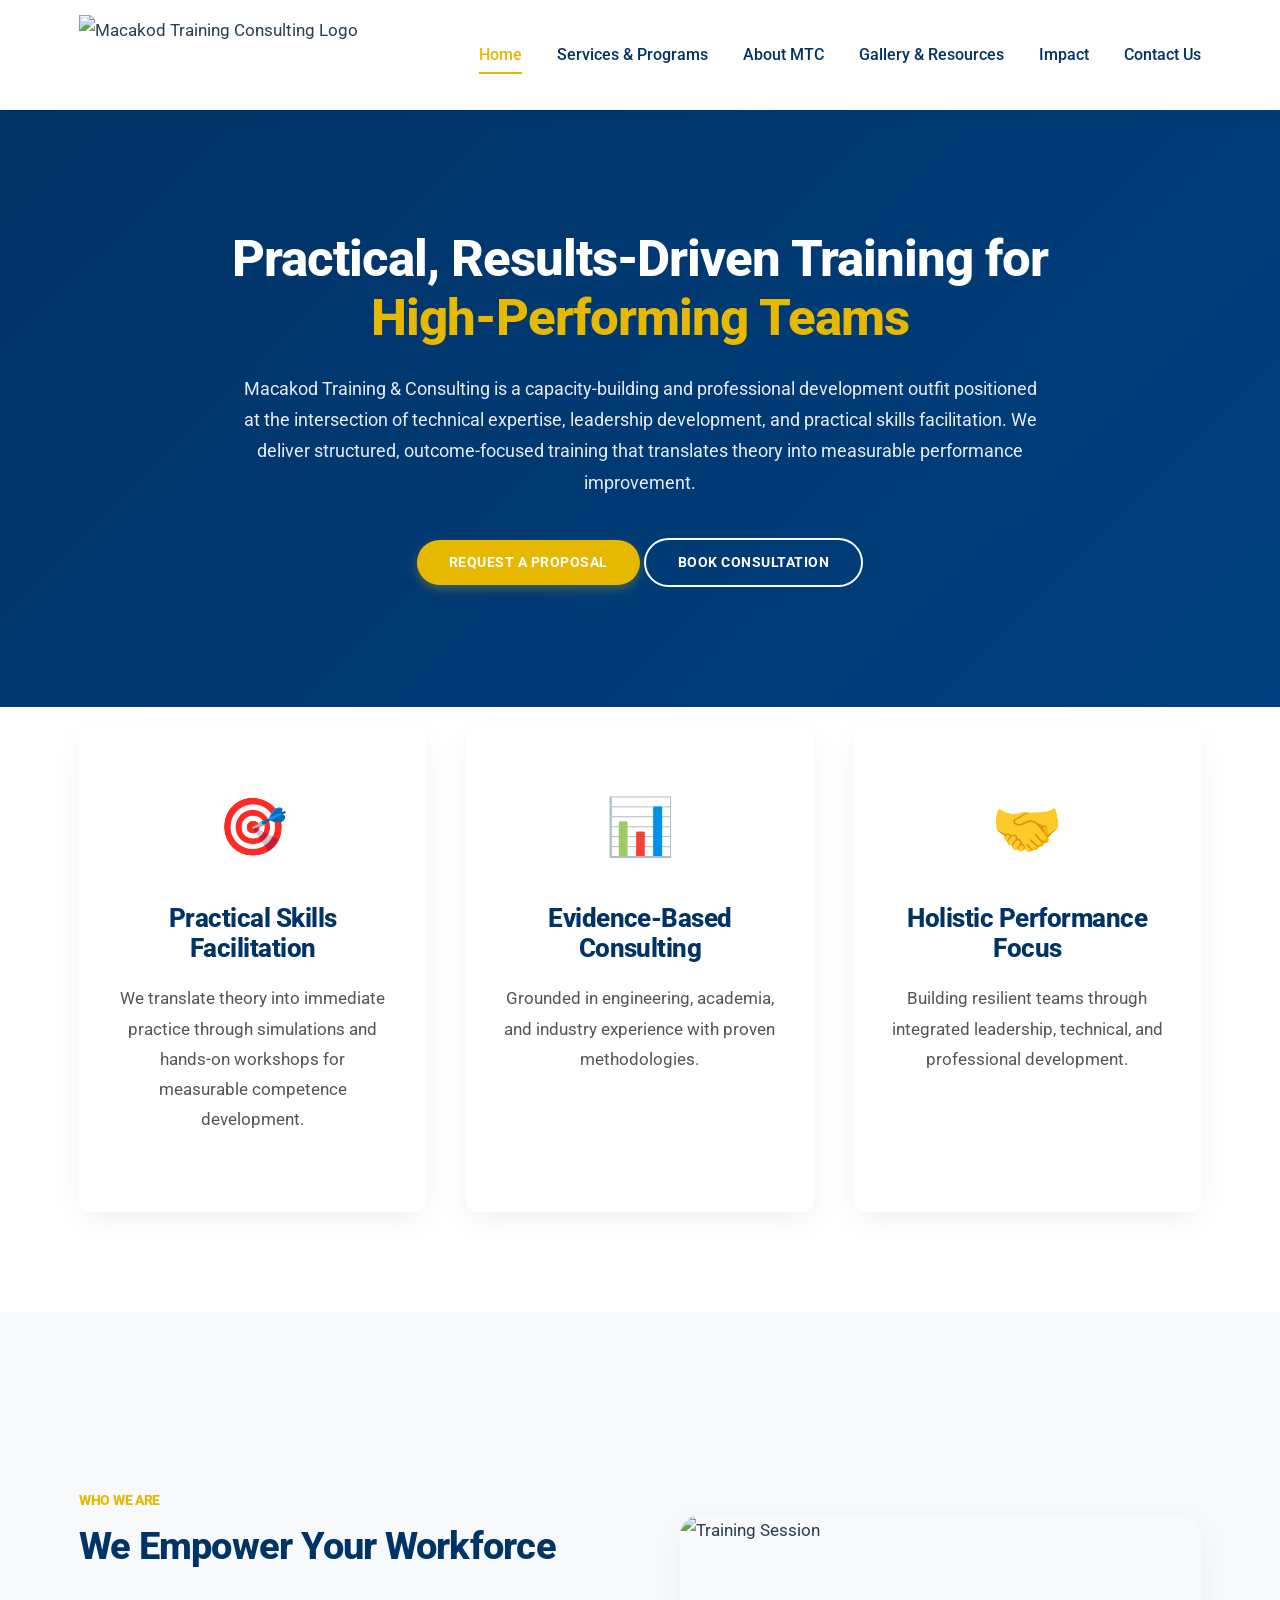
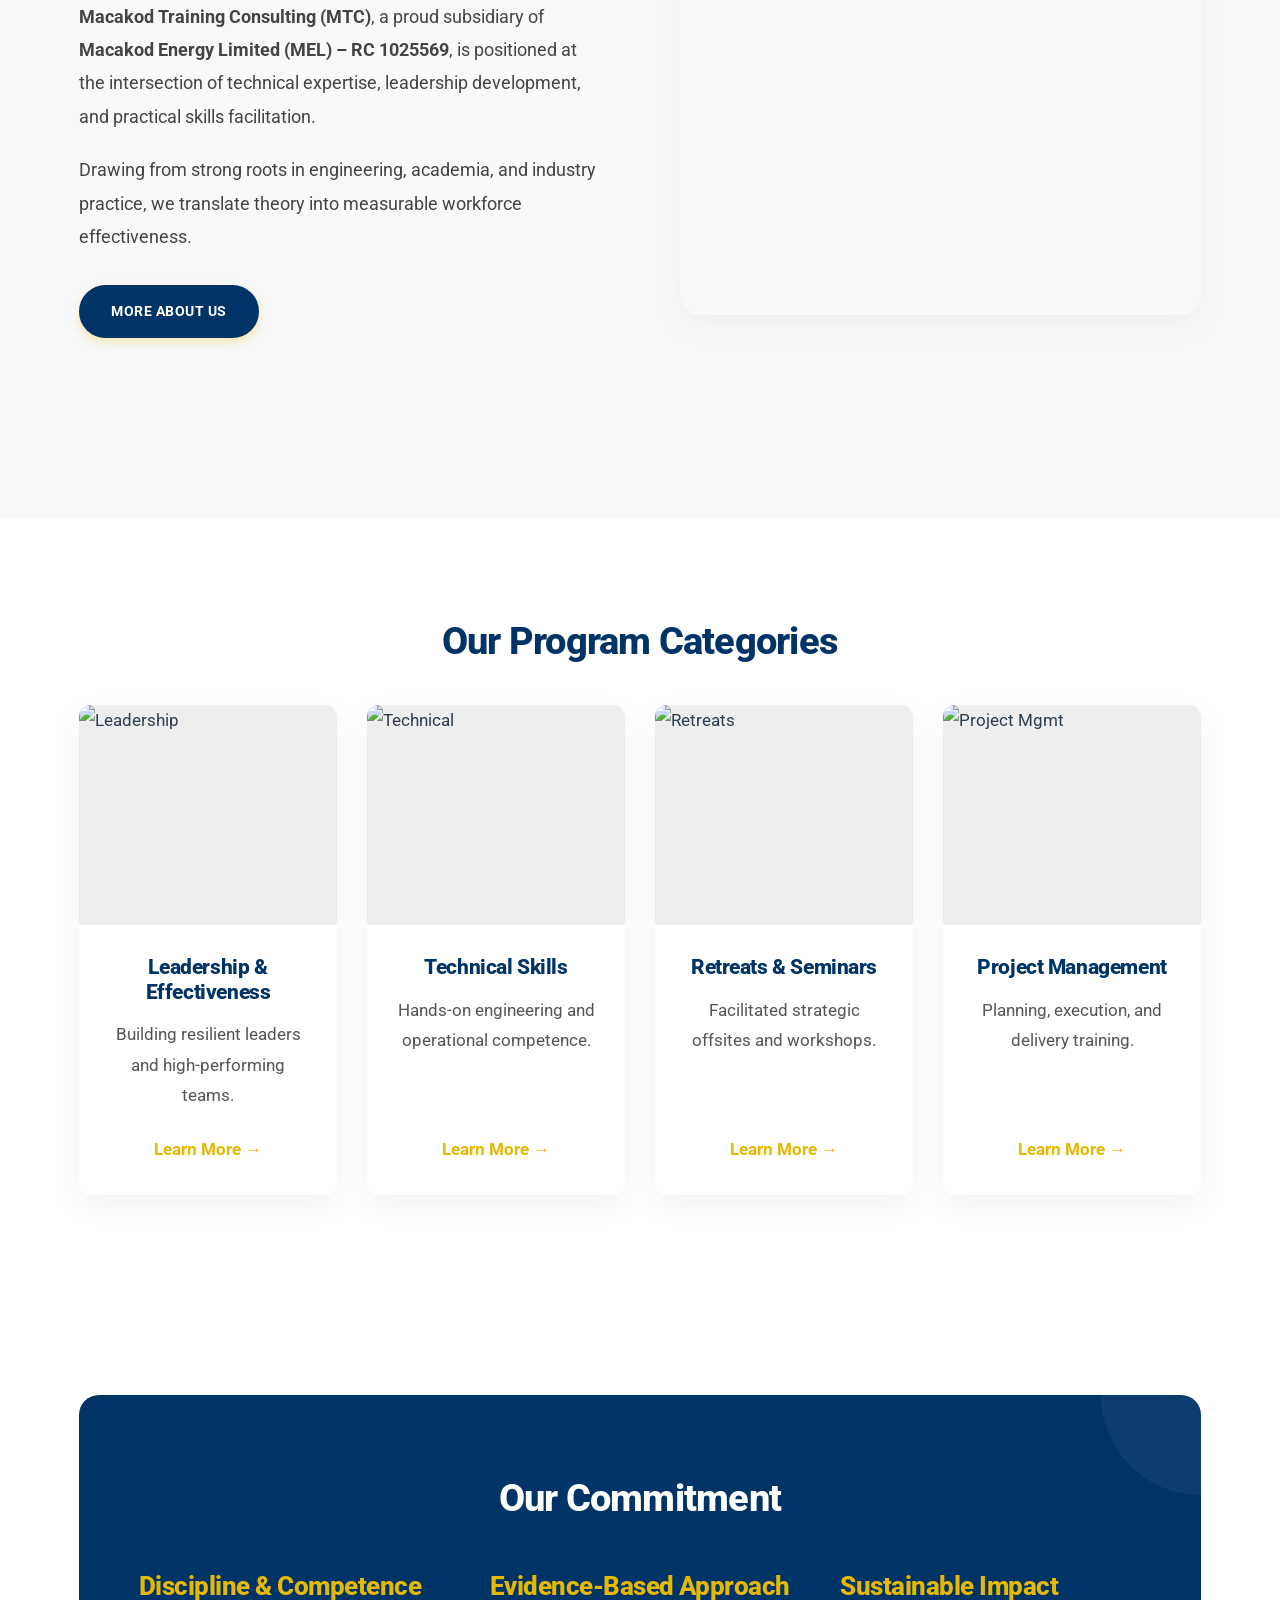
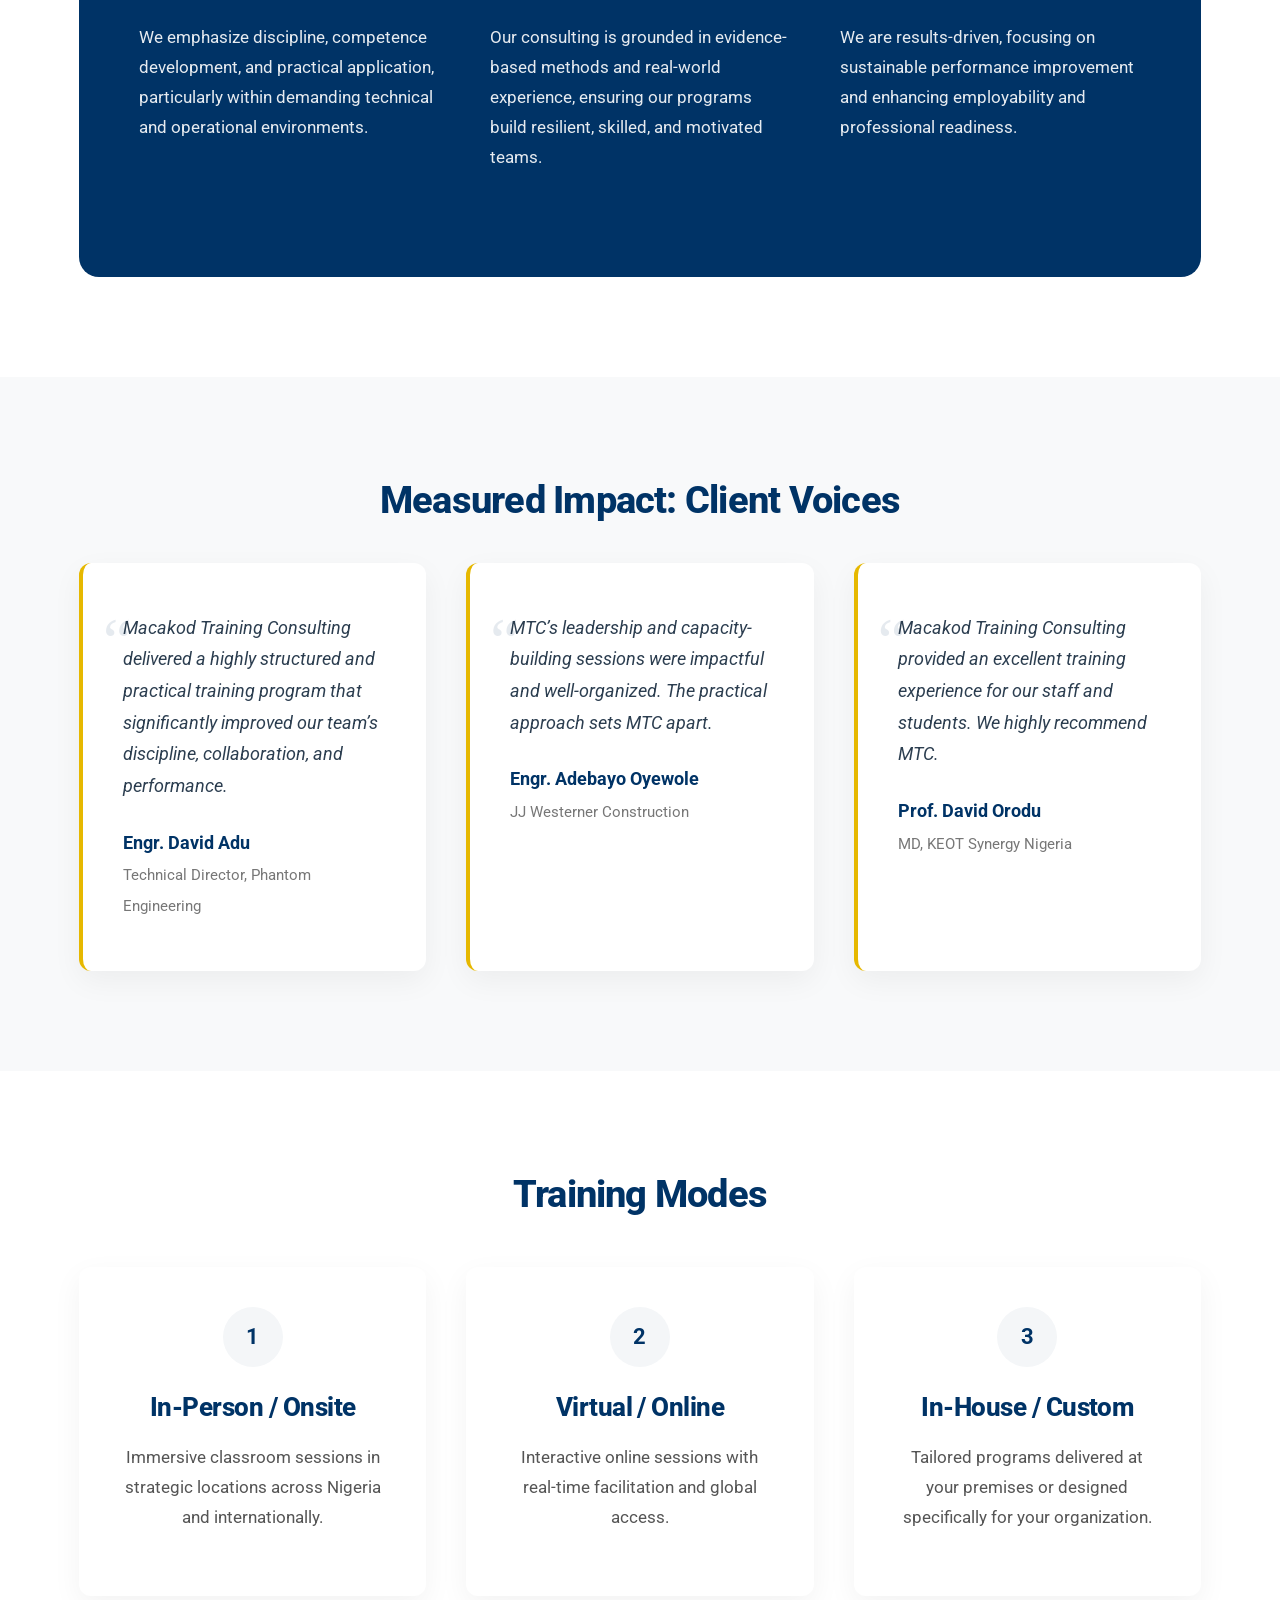
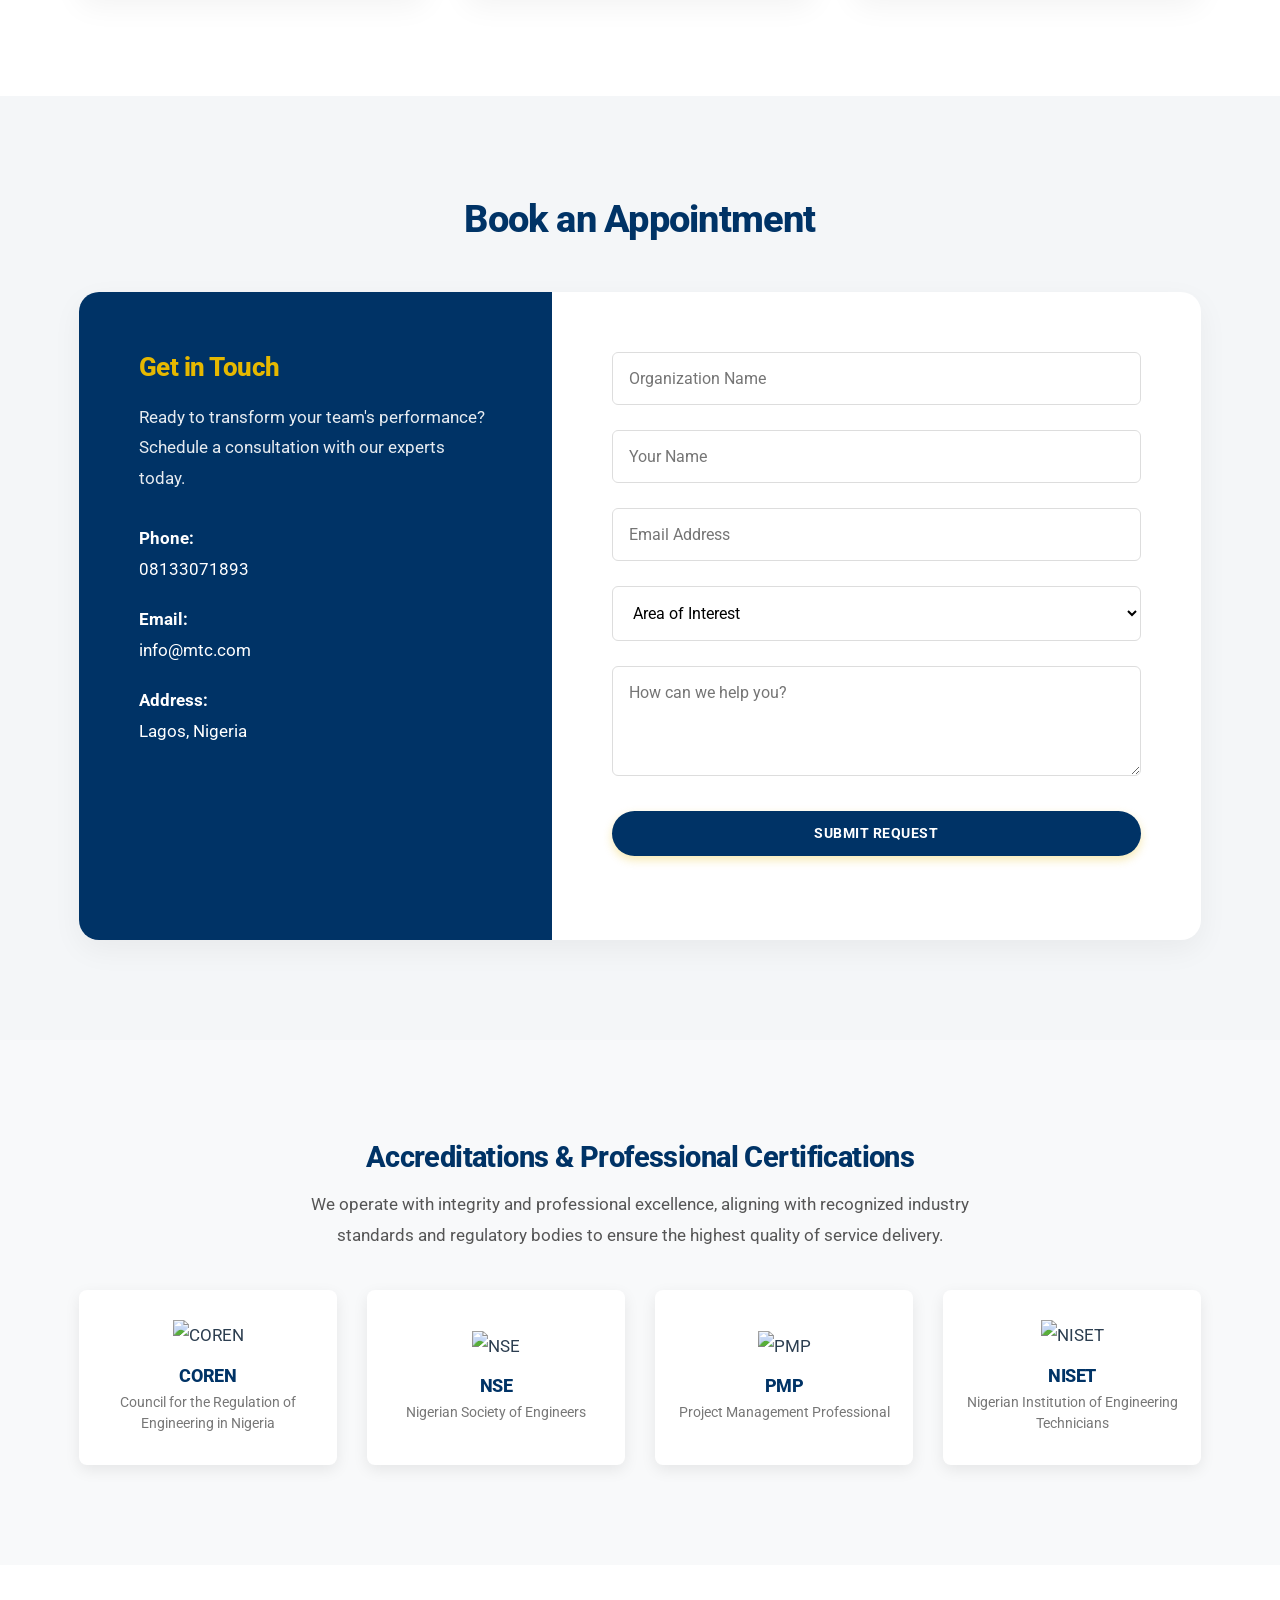
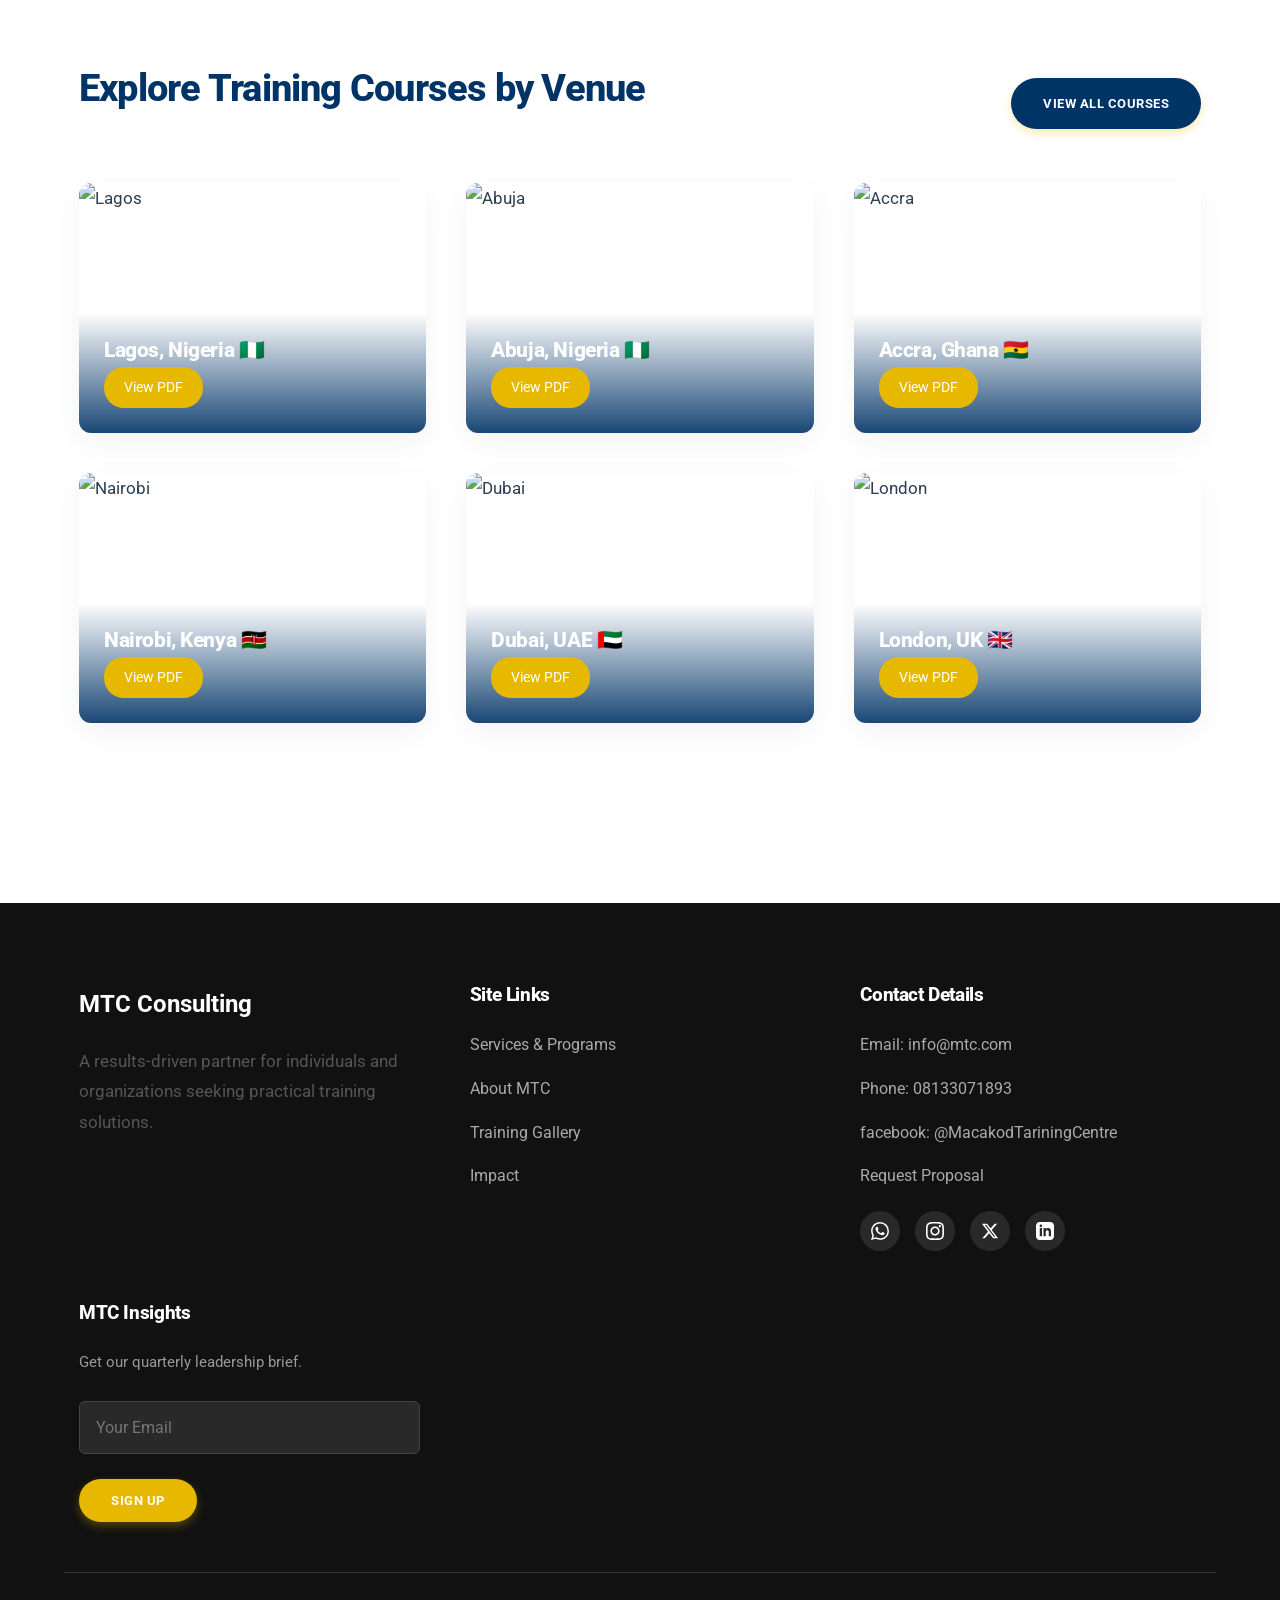
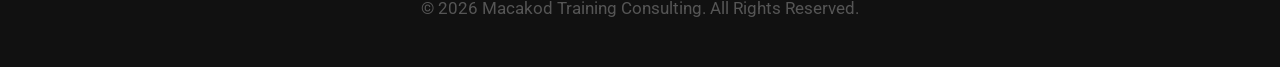
==== index.html @ 132b5bd8 "Update print statement from 'Hello' to 'Goodbye'" ====
<!doctype html>
<html lang="en">
  <head>
    <meta charset="UTF-8" />
    <title>
      MTC | Macakod Training Consulting - World-Class Capacity Building
    </title>
    <meta name="viewport" content="width=device-width, initial-scale=1.0" />
    <link
      href="https://fonts.googleapis.com/css2?family=Roboto:wght@300;400;500;700;900&display=swap"
      rel="stylesheet"
    />
    <meta
      name="description"
      content="Macakod Training Consulting delivers practical, evidence-based training and consulting in leadership, technical skills, project management, and retreats for energy and corporate professionals."
    />
    <style>
      /* --- CSS VARIABLES & RESET --- */
      :root {
        /* MTC Corporate Colors */
        --color-primary: #003366; /* Deep Corporate Blue */
        --color-secondary: #e6b800; /* Gold/Accent */
        --color-text: #2c3e50;
        --color-light: #f8f9fa;
        --color-gray-bg: #f4f6f8;
        --color-white: #ffffff;
        --font-main: "Roboto", sans-serif;
        --transition-speed: 0.3s;
        /* Shadows and Radius */
        --shadow-soft: 0 10px 30px rgba(0, 0, 0, 0.05);
        --shadow-card: 0 5px 15px rgba(0, 0, 0, 0.08);
        --shadow-hover: 0 15px 35px rgba(0, 0, 0, 0.1);
        --radius-std: 12px;
        --radius-lg: 20px;
      }
      * {
        box-sizing: border-box;
        margin: 0;
        padding: 0;
      }
      body {
        font-family: var(--font-main);
        color: var(--color-text);
        background-color: var(--color-white);
        /* IMPROVED: Increased line-height for better readability */
        line-height: 1.8; 
        overflow-x: hidden;
        font-weight: 400;
        /* IMPROVED: Slightly larger base font for desktop */
        font-size: 17px; 
      }
      a {
        text-decoration: none;
        color: inherit;
        transition: var(--transition-speed);
      }
      ul {
        list-style: none;
      }
      img {
        max-width: 100%;
        display: block;
        object-fit: cover;
      }
      button {
        cursor: pointer;
        border: none;
        font-family: inherit;
        transition: var(--transition-speed);
      }

      /* --- UTILITIES --- */
      .container {
        width: 90%;
        max-width: 1200px;
        margin: 0 auto;
        padding: 0 15px;
      }
      .text-center {
        text-align: center;
      }
      .text-accent {
        color: var(--color-secondary);
      }
      /* IMPROVED: Increased vertical padding */
      .section-padding {
        padding: 100px 0;
      }
      .bg-light {
        background-color: var(--color-light);
      }
      .bg-gray {
        background-color: var(--color-gray-bg);
      }

      /* --- TYPOGRAPHY (IMPROVED) --- */
      h1,
      h2,
      h3,
      h4 {
        color: var(--color-primary);
        font-weight: 800; /* Bolder for better hierarchy */
        margin-bottom: 1.2rem;
        line-height: 1.2;
        letter-spacing: -0.02em; /* Tighter tracking for headlines */
      }
      h1 {
        font-size: 3rem; /* Larger H1 */
      }
      h2 {
        font-size: 2.4rem; /* Larger H2 */
        margin-bottom: 2rem;
        text-align: center;
      }
      h3 {
        font-size: 1.6rem;
      }
      h4 {
        font-size: 1.25rem;
        margin-bottom: 0.8rem;
      }
      p {
        margin-bottom: 1.5rem; /* Increased spacing between paragraphs */
        font-size: 1.05rem;
        color: #555;
      }
      /* Limit text width for readability */
      .readable-text {
        max-width: 800px;
        margin-left: auto;
        margin-right: auto;
      }

      /* --- BUTTONS --- */
      .cta-button {
        display: inline-block;
        background: var(--color-secondary);
        color: white;
        padding: 14px 32px;
        border-radius: 50px;
        font-weight: 700;
        text-transform: uppercase;
        font-size: 0.9rem; /* Slightly larger */
        letter-spacing: 0.5px;
        box-shadow: 0 4px 10px rgba(230, 184, 0, 0.3);
      }
      .cta-button:hover {
        background: #d4a800;
        transform: translateY(-2px);
      }
      .cta-button.outline {
        background: transparent;
        border: 2px solid white;
        color: white;
        box-shadow: none;
      }
      .cta-button.outline:hover {
        background: white;
        color: var(--color-primary);
      }
      .cta-button.dark {
        background: var(--color-primary);
      }
      .cta-button.dark:hover {
        background: #002244;
      }

      /* --- HEADER & NAV --- */
      header {
        background: white;
        box-shadow: 0 2px 15px rgba(0, 0, 0, 0.05);
        position: sticky;
        top: 0;
        z-index: 1000;
        padding: 15px 0;
      }
      .nav-content {
        display: flex;
        justify-content: space-between;
        align-items: center;
      }
      header .logo img {
        height: 80px;
        width: auto;
      }
      nav {
        display: flex;
        gap: 35px;
        align-items: center;
      }
      nav a {
        font-weight: 500;
        font-size: 1rem;
        color: var(--color-primary);
        position: relative;
      }
      nav a:hover,
      nav a.active {
        color: var(--color-secondary);
      }
      nav a.active::after {
        content: "";
        position: absolute;
        bottom: -5px;
        left: 0;
        width: 100%;
        height: 2px;
        background: var(--color-secondary);
      }
      .menu-toggle {
        display: none;
        font-size: 1.5rem;
        background: none;
        color: var(--color-primary);
      }

      /* --- SPA LOGIC --- */
      .page-section {
        display: none;
        animation: fadeIn 0.5s ease-in-out;
        min-height: 70vh;
      }
      .page-section.active-section {
        display: block;
      }
      @keyframes fadeIn {
        from {
          opacity: 0;
          transform: translateY(15px);
        }
        to {
          opacity: 1;
          transform: translateY(0);
        }
      }

      /* --- GRIDS --- */
      .grid-2 {
        display: grid;
        gap: 40px; /* Increased gap */
        grid-template-columns: repeat(auto-fit, minmax(300px, 1fr));
      }
      .grid-3 {
        display: grid;
        gap: 40px; /* Increased gap */
        grid-template-columns: repeat(auto-fit, minmax(300px, 1fr));
      }
      .grid-4 {
        display: grid;
        gap: 30px;
        grid-template-columns: repeat(auto-fit, minmax(250px, 1fr));
      }

      /* --- HTML1 HOME COMPONENTS --- */
      /* Hero Section */
      .hero-section {
        background: linear-gradient(135deg, #003366 0%, #004080 100%);
        color: white;
        padding: 120px 0; /* Increased padding */
        text-align: center;
        position: relative;
        overflow: hidden;
      }
      .hero-content {
        position: relative;
        z-index: 2;
        max-width: 850px;
        margin: 0 auto;
      }
      .hero-section h1 {
        color: white;
        font-size: 3.2rem; /* Larger Hero text */
        margin-bottom: 25px;
        line-height: 1.15;
      }
      .hero-section p {
        color: rgba(255, 255, 255, 0.95);
        font-size: 1.25rem; /* Larger subtext */
        margin-bottom: 40px;
        line-height: 1.7;
      }

      /* Feature Cards */
      .features-grid {
        display: grid;
        grid-template-columns: repeat(auto-fit, minmax(300px, 1fr));
        gap: 40px;
        margin-top: -80px;
        position: relative;
        z-index: 10;
      }
      .feature-card {
        background: white;
        padding: 50px 35px; /* Increased padding */
        border-radius: var(--radius-std);
        box-shadow: var(--shadow-soft);
        text-align: center;
        transition: var(--transition-speed);
        border-bottom: 4px solid transparent;
      }
      .feature-card:hover {
        transform: translateY(-10px);
        border-bottom: 4px solid var(--color-secondary);
        box-shadow: var(--shadow-hover);
      }
      .feature-icon {
        font-size: 3.5rem;
        margin-bottom: 25px; /* Increased gap */
        color: var(--color-secondary);
        display: inline-block;
      }

      /* Split Section */
      .split-section {
        display: flex;
        align-items: center;
        gap: 80px; /* Increased gap */
        margin-top: 80px;
        margin-bottom: 80px;
      }
      .split-text {
        flex: 1;
      }
      .split-text p {
        font-size: 1.1rem;
        line-height: 1.9;
        color: #444;
      }
      .split-image {
        flex: 1;
        border-radius: var(--radius-lg);
        overflow: hidden;
        box-shadow: var(--shadow-soft);
      }
      .split-image img {
        width: 100%;
        height: 100%;
        object-fit: cover;
        min-height: 400px;
      }

      /* Service Cards */
      .service-card {
        background: white;
        border-radius: var(--radius-std);
        overflow: hidden;
        box-shadow: var(--shadow-soft);
        transition: var(--transition-speed);
        height: 100%;
        display: flex;
        flex-direction: column;
      }
      .service-card:hover {
        transform: translateY(-5px);
        box-shadow: var(--shadow-hover);
      }
      .service-img {
        height: 220px; /* Taller images */
        background: #eee;
        overflow: hidden;
      }
      .service-img img {
        width: 100%;
        height: 100%;
        object-fit: cover;
        transition: 0.5s;
      }
      .service-card:hover .service-img img {
        transform: scale(1.1);
      }
      .service-content {
        padding: 30px; /* Increased padding */
        text-align: center;
        flex-grow: 1;
        display: flex;
        flex-direction: column;
        justify-content: center;
      }
      .service-content h3 {
        margin-bottom: 15px;
        font-size: 1.3rem;
      }
      .service-content a {
        color: var(--color-secondary);
        font-weight: 700;
        margin-top: auto;
        display: inline-block;
      }

      /* Mission Box */
      .mission-box {
        background: var(--color-primary);
        color: white;
        padding: 80px 60px; /* Increased padding */
        border-radius: var(--radius-lg);
        position: relative;
        overflow: hidden;
      }
      .mission-box::before {
        content: "";
        position: absolute;
        top: 0;
        right: 0;
        width: 200px;
        height: 200px;
        background: rgba(255, 255, 255, 0.05);
        border-radius: 50%;
        transform: translate(50%, -50%);
      }
      .mission-grid {
        display: grid;
        grid-template-columns: repeat(auto-fit, minmax(300px, 1fr));
        gap: 50px; /* Increased gap */
        position: relative;
        z-index: 2;
      }
      .mission-item h3 {
        color: var(--color-secondary);
        margin-bottom: 20px;
      }
      .mission-item p {
        color: rgba(255, 255, 255, 0.9);
        font-size: 1.05rem;
        line-height: 1.8;
      }

      /* Testimonials */
      .testimonial-card {
        background: white;
        padding: 50px 40px; /* Increased padding */
        border-radius: var(--radius-std);
        box-shadow: var(--shadow-soft);
        position: relative;
        border-left: 4px solid var(--color-secondary);
      }
      .quote-icon {
        font-size: 4rem;
        color: rgba(0, 51, 102, 0.1);
        position: absolute;
        top: 20px;
        left: 20px;
        font-family: serif;
      }
      .testimonial-text {
        font-style: italic;
        margin-bottom: 25px;
        position: relative;
        z-index: 1;
        font-size: 1.1rem;
        line-height: 1.8;
      }
      .testimonial-author {
        font-weight: 700;
        color: var(--color-primary);
        font-size: 1.1rem;
      }
      .testimonial-role {
        font-size: 0.95rem;
        color: #777;
      }
      /* Additional styling for testimonials in Impact section */
      .testimonial-photo {
        position: absolute;
        top: 15px;
        right: 15px;
        width: 60px;
        height: 60px;
        background: #ddd;
        border-radius: 50%;
        border: 3px solid white;
        box-shadow: 0 2px 5px rgba(0, 0, 0, 0.1);
        overflow: hidden;
      }
      .testimonial-photo img {
        width: 100%;
        height: 100%;
        object-fit: cover;
      }

      /* Mode Cards */
      .mode-card {
        text-align: center;
        padding: 40px; /* Increased padding */
        background: white;
        border-radius: var(--radius-std);
        box-shadow: var(--shadow-soft);
        transition: var(--transition-speed);
      }
      .mode-card:hover {
        background: var(--color-primary);
        color: white;
      }
      .mode-card:hover h3,
      .mode-card:hover p {
        color: white;
      }
      .mode-number {
        width: 60px; /* Larger */
        height: 60px;
        background: var(--color-gray-bg);
        color: var(--color-primary);
        border-radius: 50%;
        display: flex;
        align-items: center;
        justify-content: center;
        font-weight: 700;
        font-size: 1.4rem;
        margin: 0 auto 25px;
        transition: 0.3s;
      }
      .mode-card:hover .mode-number {
        background: var(--color-secondary);
        color: white;
      }

      /* Appointment */
      .appointment-wrapper {
        background: white;
        border-radius: var(--radius-lg);
        box-shadow: var(--shadow-soft);
        overflow: hidden;
        display: flex;
        flex-wrap: wrap;
      }
      .appointment-info {
        background: var(--color-primary);
        color: white;
        padding: 60px; /* Increased padding */
        flex: 1;
        min-width: 300px;
      }
      .appointment-info h3 {
        color: var(--color-secondary);
      }
      .appointment-info p {
        color: rgba(255, 255, 255, 0.9);
        font-size: 1.05rem;
        line-height: 1.8;
      }
      .appointment-form {
        padding: 60px; /* Increased padding */
        flex: 1.5;
        min-width: 300px;
      }
      
      /* Venue Cards */
      .venue-card {
        border-radius: var(--radius-std);
        overflow: hidden;
        position: relative;
        height: 250px;
        box-shadow: var(--shadow-soft);
      }
      .venue-card img {
        width: 100%;
        height: 100%;
        transition: 0.5s;
      }
      .venue-card:hover img {
        transform: scale(1.05);
      }
      .venue-overlay {
        position: absolute;
        bottom: 0;
        left: 0;
        right: 0;
        background: linear-gradient(to top, rgba(0, 51, 102, 0.9), transparent);
        padding: 25px;
        color: white;
      }
      .venue-overlay h4 {
        color: white;
        margin-bottom: 5px;
        font-size: 1.3rem;
      }
      .venue-btn {
        background: var(--color-secondary);
        color: white;
        font-size: 0.85rem;
        padding: 8px 20px;
        border-radius: 20px;
        display: inline-block;
      }

      /* --- OTHER HTML2 COMPONENTS --- */
      .card {
        background: white;
        border-radius: 8px;
        box-shadow: var(--shadow-card);
        overflow: hidden;
        transition: all 0.3s ease;
        height: 100%;
        display: flex;
        flex-direction: column;
      }
      .card:hover {
        transform: translateY(-5px);
        box-shadow: var(--shadow-hover);
      }
      .category-card {
        position: relative;
        height: 320px;
      }
      .category-card img {
        width: 100%;
        height: 100%;
        transition: 0.5s;
      }
      .category-card:hover img {
        transform: scale(1.05);
      }
      .category-overlay {
        position: absolute;
        bottom: 0;
        left: 0;
        right: 0;
        background: linear-gradient(
          to top,
          rgba(0, 51, 102, 0.95),
          rgba(0, 51, 102, 0)
        );
        color: white;
        padding: 30px 20px;
      }
      .value-card {
        padding: 50px 35px; /* Increased padding */
        text-align: center;
        border: 1px solid #eee;
      }
      .value-icon {
        font-size: 3rem;
        margin-bottom: 25px;
        color: var(--color-secondary);
      }

      /* --- ACCREDITATIONS STYLING --- */
      .accreditation-card {
        padding: 30px 20px;
        text-align: center;
        display: flex;
        flex-direction: column;
        align-items: center;
        justify-content: center;
      }
      .accreditation-card img {
        max-height: 80px;
        margin-bottom: 15px;
        object-fit: contain;
      }
      .accreditation-card h4 {
        margin-bottom: 5px;
        font-size: 1.1rem;
      }
      .accreditation-card p {
        font-size: 0.9rem;
        color: #777;
        margin-bottom: 0;
        line-height: 1.5;
      }

      /* --- FORMS --- */
      input,
      textarea,
      select {
        width: 100%;
        padding: 16px; /* Larger inputs */
        margin-bottom: 25px; /* More spacing */
        border: 1px solid #ddd;
        border-radius: 6px;
        font-family: inherit;
        font-size: 1rem; /* Larger font for inputs */
        background: #fff;
        transition: 0.3s;
      }
      input:focus,
      textarea:focus {
        border-color: var(--color-primary);
        outline: none;
        box-shadow: 0 0 0 4px rgba(0, 51, 102, 0.1);
      }
      .submit-btn {
        width: 100%;
        padding: 18px; /* Larger button */
        background: var(--color-primary);
        color: white;
        font-weight: 700;
        font-size: 1rem;
        border-radius: 6px;
        text-transform: uppercase;
        letter-spacing: 1px;
      }
      .submit-btn:hover {
        background: #002244;
      }

      /* --- MODERN ICONS (SVG Styling) --- */
      .icon-box {
        display: flex;
        align-items: flex-start;
        gap: 25px; /* Increased gap */
        margin-bottom: 30px;
        color: var(--color-primary);
      }
      .icon-box svg {
        width: 32px; /* Larger icons */
        height: 32px;
        fill: currentColor;
        stroke: none;
        flex-shrink: 0;
        margin-top: 2px;
      }
      .contact-details h3 {
        margin-bottom: 30px;
        border-bottom: 2px solid var(--color-secondary);
        display: inline-block;
        padding-bottom: 5px;
        font-size: 1.8rem; /* Larger */
      }

      /* --- FOOTER --- */
      footer {
        background: #111;
        color: #aaa;
        padding: 80px 0 20px; /* Increased padding */
        margin-top: 80px;
      }
      .footer-grid {
        display: grid;
        gap: 50px;
        grid-template-columns: repeat(auto-fit, minmax(250px, 1fr));
        margin-bottom: 50px;
      }
      .footer-brand {
        color: white;
        font-size: 1.5rem;
        font-weight: 700;
        margin-bottom: 20px;
        display: block;
      }
      .footer-links h4 {
        color: white;
        margin-bottom: 25px;
        font-size: 1.2rem;
      }
      .footer-links li {
        margin-bottom: 15px;
        font-size: 1rem;
      }
      .footer-links a:hover {
        color: var(--color-secondary);
        padding-left: 5px;
      }
      .copyright {
        border-top: 1px solid #333;
        padding-top: 20px;
        text-align: center;
        font-size: 0.9rem;
      }
      footer .social-icon {
        background: rgba(255, 255, 255, 0.1);
      }
      footer .social-icon svg {
        fill: #fff;
      }
      footer .social-icon:hover {
        background: var(--color-secondary);
        transform: translateY(-2px);
      }
      .social-icon:not(footer .social-icon) svg {
        fill: #555;
      }
      .social-icon:not(footer .social-icon):hover {
        background: #003366;
      }
      .social-icon svg {
        width: 18px;
        height: 18px;
      }
      .social-links {
        display: flex;
        gap: 15px;
        margin-top: 20px;
      }
      .social-icon {
        display: flex;
        align-items: center;
        justify-content: center;
        width: 40px;
        height: 40px;
        background: rgba(255, 255, 255, 0.1);
        border-radius: 50%;
        transition: all 0.3s ease;
      }

      /* --- MODAL --- */
      .modal {
        display: none;
        position: fixed;
        z-index: 2000;
        left: 0;
        top: 0;
        width: 100%;
        height: 100%;
        background: rgba(0, 0, 0, 0.8);
        overflow-y: auto;
      }
      .modal-content {
        background: white;
        margin: 5% auto;
        padding: 50px; /* Increased padding */
        border-radius: 8px;
        width: 90%;
        max-width: 800px;
        position: relative;
        animation: slideUp 0.4s;
      }
      @keyframes slideUp {
        from {
          transform: translateY(50px);
          opacity: 0;
        }
        to {
          transform: translateY(0);
          opacity: 1;
        }
      }
      .close-modal {
        position: absolute;
        top: 20px;
        right: 25px;
        font-size: 40px;
        cursor: pointer;
        color: #555;
      }
      .close-modal:hover {
        color: var(--color-primary);
      }

      /* --- RESPONSIVE --- */
      @media (max-width: 768px) {
        .menu-toggle {
          display: block;
        }
        nav {
          position: absolute;
          top: 100%;
          left: 0;
          right: 0;
          background: white;
          flex-direction: column;
          padding: 25px;
          gap: 15px;
          box-shadow: 0 10px 10px rgba(0, 0, 0, 0.1);
          display: none;
        }
        nav.open {
          display: flex;
        }
        
        /* TYPOGRAPHY ADJUSTMENTS FOR MOBILE */
        h1 {
          font-size: 2rem;
        }
        h2 {
          font-size: 1.8rem;
        }
        h3 {
          font-size: 1.4rem;
        }
        body {
            font-size: 16px; /* Standard mobile size */
            line-height: 1.7;
        }
        p {
            font-size: 1rem;
        }

        .grid-2,
        .grid-3,
        .grid-4 {
          grid-template-columns: 1fr;
        }
        .split-section {
          flex-direction: column;
          gap: 40px;
        }
        .features-grid {
          margin-top: 40px;
        }
        .appointment-wrapper {
          flex-direction: column;
        }
        .testimonial-card {
          padding-right: 25px;
          padding-top: 35px;
        }
        .testimonial-photo {
          width: 50px;
          height: 50px;
        }
        .mission-box {
          padding: 50px 30px;
        }
        .appointment-info, .appointment-form {
            padding: 40px 30px;
        }
        .section-padding {
            padding: 60px 0;
        }
      }
    </style>
  </head>
  <body>
    <!-- Header -->
    <header>
      <div class="container">
        <div class="nav-content">
          <a href="#home" class="logo" onclick="navigateTo('home')">
            <img
              src="https://z-cdn-media.chatglm.cn/files/34bf2864-cba7-4d40-8141-9ca7978e7791.png?auth_key=1868156680-cb1107b7c574447db97a02366a0ecf97-0-6f13e25dee6cbc1d1f5d077a4cbfdea2"
              alt="Macakod Training Consulting Logo"
            />
          </a>
          <button class="menu-toggle" aria-label="Toggle navigation">
            &#9776;
          </button>
          <nav id="main-nav">
            <a href="#home" onclick="navigateTo('home')" class="active">Home</a>
            <a href="#services" onclick="navigateTo('services')"
              >Services & Programs</a
            >
            <a href="#about" onclick="navigateTo('about')">About MTC</a>
            <a href="#gallery" onclick="navigateTo('gallery')"
              >Gallery & Resources</a
            >
            <a href="#impact" onclick="navigateTo('impact')">Impact</a>
            <a href="#contact" onclick="navigateTo('contact')">Contact Us</a>
          </nav>
        </div>
      </div>
    </header>
    <main>
      <!-- ================== HOME PAGE (REPLACED WITH HTML1 CONTENT) ================== -->
      <section id="home" class="page-section active-section">
        <!-- Hero Section -->
        <section class="hero-section">
          <div class="container hero-content">
            <h1 style="color: white; margin-bottom: 25px">
              Practical, Results-Driven Training for
              <span class="text-accent">High-Performing Teams</span>
            </h1>
            <p
              style="
                color: rgba(255, 255, 255, 0.9);
                max-width: 800px;
                margin: 0 auto 40px;
                font-size: 1.15rem;
              "
            >
              Macakod Training & Consulting is a capacity-building and
              professional development outfit positioned at the intersection of
              technical expertise, leadership development, and practical skills
              facilitation. We deliver structured, outcome-focused training that
              translates theory into measurable performance improvement.
            </p>
            <button onclick="openModal()" class="cta-button">
              Request a Proposal
            </button>
            <button onclick="navigateTo('contact')" class="cta-button outline">
              Book Consultation
            </button>
          </div>
        </section>
        <!-- SECTION 1: WHY CHOOSE MTC -->
        <section class="section-padding">
          <div class="container">
            <div class="features-grid">
              <div class="feature-card">
                <div class="feature-icon">🎯</div>
                <h3>Practical Skills Facilitation</h3>
                <p>
                  We translate theory into immediate practice through
                  simulations and hands-on workshops for measurable competence
                  development.
                </p>
              </div>
              <div class="feature-card">
                <div class="feature-icon">📊</div>
                <h3>Evidence-Based Consulting</h3>
                <p>
                  Grounded in engineering, academia, and industry experience
                  with proven methodologies.
                </p>
              </div>
              <div class="feature-card">
                <div class="feature-icon">🤝</div>
                <h3>Holistic Performance Focus</h3>
                <p>
                  Building resilient teams through integrated leadership,
                  technical, and professional development.
                </p>
              </div>
            </div>
          </div>
        </section>
        <!-- SECTION 2: WE ARE HERE FOR YOU -->
        <section class="section-padding bg-light">
          <div class="container">
            <div class="split-section">
              <div class="split-text">
                <h4
                  style="
                    color: var(--color-secondary);
                    text-transform: uppercase;
                    font-size: 0.9rem;
                  "
                >
                  Who We Are
                </h4>
                <h2 style="text-align: left">We Empower Your Workforce</h2>
                <p style="margin-bottom: 20px">
                  <b>Macakod Training Consulting (MTC)</b>, a proud subsidiary of
                  <b>Macakod Energy Limited (MEL) – RC 1025569</b>, is positioned at
                  the intersection of technical expertise, leadership
                  development, and practical skills facilitation.
                </p>
                <p>
                  Drawing from strong roots in engineering, 
                  academia, and industry practice, we translate theory 
                  into measurable workforce effectiveness.
                </p>
                <div style="margin-top: 30px">
                  <a
                    href="#about"
                    onclick="navigateTo('about')"
                    class="cta-button dark"
                    >More About Us</a
                  >
                </div>
              </div>
              <div class="split-image">
                <img
                  src="https://images.unsplash.com/photo-1552664730-d307ca884978?ixlib=rb-1.2.1&auto=format&fit=crop&w=1000&q=80"
                  alt="Training Session"
                />
              </div>
            </div>
          </div>
        </section>
        <!-- SECTION 3: OUR SERVICES -->
        <section class="section-padding">
          <div class="container">
            <h2 class="text-center">Our Program Categories</h2>
            <div class="grid-4" style="margin-top: 40px">
              <!-- Card 1 -->
              <div class="service-card">
                <div class="service-img">
                  <img
                    src="https://www.womenlifthealth.org/wp-content/uploads/2024/11/LJ-Flow-NA-2023-Nigeria.jpg"
                    alt="Leadership"
                  />
                </div>
                <div class="service-content">
                  <h3>Leadership & Effectiveness</h3>
                  <p>Building resilient leaders and high-performing teams.</p>
                  <a href="#services" onclick="navigateTo('services')"
                    >Learn More &rarr;</a
                  >
                </div>
              </div>
              <!-- Card 2 -->
              <div class="service-card">
                <div class="service-img">
                  <img
                    src="https://petroedgeasia.net/wp-content/uploads/2024/06/oil-and-gas-careers-1024x681.jpg"
                    alt="Technical"
                  />
                </div>
                <div class="service-content">
                  <h3>Technical Skills</h3>
                  <p>Hands-on engineering and operational competence.</p>
                  <a href="#services" onclick="navigateTo('services')"
                    >Learn More &rarr;</a
                  >
                </div>
              </div>
              <!-- Card 3 -->
              <div class="service-card">
                <div class="service-img">
                  <img
                    src="https://letsgrowleaders.com/wp-content/uploads/2024/09/team-retreat-SynergySprint-e1725307004723.jpg"
                    alt="Retreats"
                  />
                </div>
                <div class="service-content">
                  <h3>Retreats & Seminars</h3>
                  <p>Facilitated strategic offsites and workshops.</p>
                  <a href="#services" onclick="navigateTo('services')"
                    >Learn More &rarr;</a
                  >
                </div>
              </div>
              <!-- Card 4 -->
              <div class="service-card">
                <div class="service-img">
                  <img
                    src="https://phoenixtrainingcenter.com/assets/images/courses/training-in-project-management-professional-pmp-certification-course.jpeg"
                    alt="Project Mgmt"
                  />
                </div>
                <div class="service-content">
                  <h3>Project Management</h3>
                  <p>Planning, execution, and delivery training.</p>
                  <a href="#services" onclick="navigateTo('services')"
                    >Learn More &rarr;</a
                  >
                </div>
              </div>
            </div>
          </div>
        </section>
        <!-- SECTION 4: VISION & MISSION -->
        <section class="section-padding">
          <div class="container">
            <div class="mission-box">
              <h2 class="text-center" style="color: white; margin-bottom: 50px">
                Our Commitment
              </h2>
              <div class="mission-grid">
                <div class="mission-item">
                  <h3>Discipline & Competence</h3>
                  <p>
                    We emphasize discipline, competence development, and
                    practical application, particularly within demanding
                    technical and operational environments.
                  </p>
                </div>
                <div class="mission-item">
                  <h3>Evidence-Based Approach</h3>
                  <p>
                    Our consulting is grounded in evidence-based methods and
                    real-world experience, ensuring our programs build
                    resilient, skilled, and motivated teams.
                  </p>
                </div>
                <div class="mission-item">
                  <h3>Sustainable Impact</h3>
                  <p>
                    We are results-driven, focusing on sustainable performance
                    improvement and enhancing employability and professional
                    readiness.
                  </p>
                </div>
              </div>
            </div>
          </div>
        </section>
        <!-- SECTION 5: MEASURED IMPACT -->
        <section class="section-padding bg-light">
          <div class="container">
            <h2 class="text-center">Measured Impact: Client Voices</h2>
            <div class="grid-3" style="margin-top: 40px">
              <div class="testimonial-card">
                <div class="quote-icon">“</div>
                <div class="testimonial-text">
                  Macakod Training Consulting delivered a highly structured and
                  practical training program that significantly improved our
                  team’s discipline, collaboration, and performance.
                </div>
                <div>
                  <div class="testimonial-author">Engr. David Adu</div>
                  <span class="testimonial-role"
                    >Technical Director, Phantom Engineering</span
                  >
                </div>
              </div>
              <div class="testimonial-card">
                <div class="quote-icon">“</div>
                <div class="testimonial-text">
                  MTC’s leadership and capacity-building sessions were impactful
                  and well-organized. The practical approach sets MTC apart.
                </div>
                <div>
                  <div class="testimonial-author">Engr. Adebayo Oyewole</div>
                  <span class="testimonial-role"
                    >JJ Westerner Construction</span
                  >
                </div>
              </div>
              <div class="testimonial-card">
                <div class="quote-icon">“</div>
                <div class="testimonial-text">
                  Macakod Training Consulting provided an excellent training
                  experience for our staff and students. We highly recommend
                  MTC.
                </div>
                <div>
                  <div class="testimonial-author">Prof. David Orodu</div>
                  <span class="testimonial-role">MD, KEOT Synergy Nigeria</span>
                </div>
              </div>
            </div>
          </div>
        </section>
        <!-- SECTION 6: TRAINING MODES -->
        <section class="section-padding">
          <div class="container">
            <h2 class="text-center">Training Modes</h2>
            <div class="grid-3" style="margin-top: 50px">
              <div class="mode-card">
                <div class="mode-number">1</div>
                <h3>In-Person / Onsite</h3>
                <p>
                  Immersive classroom sessions in strategic locations across
                  Nigeria and internationally.
                </p>
              </div>
              <div class="mode-card">
                <div class="mode-number">2</div>
                <h3>Virtual / Online</h3>
                <p>
                  Interactive online sessions with real-time facilitation and
                  global access.
                </p>
              </div>
              <div class="mode-card">
                <div class="mode-number">3</div>
                <h3>In-House / Custom</h3>
                <p>
                  Tailored programs delivered at your premises or designed
                  specifically for your organization.
                </p>
              </div>
            </div>
          </div>
        </section>
        <!-- SECTION 7: APPOINTMENT -->
        <section class="section-padding bg-gray">
          <div class="container">
            <h2 class="text-center" style="margin-bottom: 50px">
              Book an Appointment
            </h2>
            <div class="appointment-wrapper">
              <div class="appointment-info">
                <h3>Get in Touch</h3>
                <p style="margin-bottom: 30px">
                  Ready to transform your team's performance? Schedule a
                  consultation with our experts today.
                </p>
                <div style="margin-bottom: 20px">
                  <strong>Phone:</strong><br />
                  08133071893
                </div>
                <div style="margin-bottom: 20px">
                  <strong>Email:</strong><br />
                  info@mtc.com
                </div>
                <div>
                  <strong>Address:</strong><br />
                  Lagos, Nigeria
                </div>
              </div>
              <div class="appointment-form">
                <form id="contactForm">
                  <input type="text" placeholder="Organization Name" required />
                  <input type="text" placeholder="Your Name" required />
                  <input type="email" placeholder="Email Address" required />
                  <select required>
                    <option value="" disabled selected>Area of Interest</option>
                    <option>Leadership Training</option>
                    <option>Technical Skills</option>
                    <option>Retreat Facilitation</option>
                    <option>Project Management</option>
                  </select>
                  <textarea
                    rows="4"
                    placeholder="How can we help you?"
                    required
                  ></textarea>
                  <button
                    type="submit"
                    class="cta-button dark"
                    style="width: 100%"
                  >
                    Submit Request
                  </button>
                </form>
                <p id="formResponse" style="margin-top: 15px; color: green"></p>
              </div>
            </div>
          </div>
        </section>
        <!-- SECTION 8: ACCREDITATIONS (EXPANDED) -->
        <section class="section-padding bg-light">
          <div class="container text-center">
            <h2 style="font-size: 1.8rem; margin-bottom: 15px">
              Accreditations & Professional Certifications
            </h2>
            <p style="margin-bottom: 40px; color: #555; max-width: 700px; margin-left: auto; margin-right: auto;">
              We operate with integrity and professional excellence, aligning with recognized industry standards and regulatory bodies to ensure the highest quality of service delivery.
            </p>
            <div class="grid-4">
              <!-- COREN -->
              <div class="card accreditation-card">
                <img
                  src="https://z-cdn-media.chatglm.cn/files/c3280351-c382-4616-a901-a6253fad9c9c.jpg?auth_key=1871330049-1e7569a22a4f4cc3a53c8e0ddbdee2b2-0-487d17f4bcb09f9080d666b4407de9cb"
                  alt="COREN"
                />
                <h4>COREN</h4>
                <p>Council for the Regulation of Engineering in Nigeria</p>
              </div>
              <!-- NSE -->
              <div class="card accreditation-card">
                <img
                  src="https://z-cdn-media.chatglm.cn/files/c45ef531-6755-4a07-903f-a265ff54ede5.jpg?auth_key=1871330049-5003d6055d264d45b62e2f4fb44b0712-0-5d339f95c246d777010cc9fd05e7fc0f"
                  alt="NSE"
                />
                <h4>NSE</h4>
                <p>Nigerian Society of Engineers</p>
              </div>
              <!-- PMP -->
              <div class="card accreditation-card">
                <img
                  src="https://z-cdn-media.chatglm.cn/files/5fa2ef86-dcdc-48cc-9942-5fa03f11c27b.jpg?auth_key=1871330049-f2702c6e736e427a9b5a7ebbf16bc357-0-953f15e8f26a0294313b612cd7295cea"
                  alt="PMP"
                />
                <h4>PMP</h4>
                <p>Project Management Professional</p>
              </div>
              <!-- NISET -->
              <div class="card accreditation-card">
                <img
                  src="https://z-cdn-media.chatglm.cn/files/d216e5d2-c872-4644-8031-4cd1eb3df01c.jpg?auth_key=1871330049-2c5a06c6e37f40a8bf5e83e3930d62fc-0-e061d53942dd1b8331acaff989a05e8d"
                  alt="NISET"
                />
                <h4>NISET</h4>
                <p>Nigerian Institution of Engineering Technicians</p>
              </div>
            </div>
          </div>
        </section>
        <!-- SECTION 9: VENUES -->
        <section class="section-padding">
          <div class="container">
            <div
              style="
                display: flex;
                justify-content: space-between;
                align-items: center;
                margin-bottom: 40px;
                flex-wrap: wrap;
              "
            >
              <h2>Explore Training Courses by Venue</h2>
              <a
                href="#services"
                onclick="navigateTo('services')"
                class="cta-button dark"
                style="font-size: 0.8rem"
                >View All Courses</a
              >
            </div>
            <div class="grid-3">
              <div class="venue-card">
                <img
                  src="https://australgroup.com/wp-content/uploads/2023/03/dubai-montagem.png"
                  alt="Lagos"
                />
                <div class="venue-overlay">
                  <h4>Lagos, Nigeria 🇳🇬</h4>
                  <span class="venue-btn">View PDF</span>
                </div>
              </div>
              <div class="venue-card">
                <img
                  src="https://lookaside.fbsbx.com/lookaside/crawler/media/?media_id=289531393578772"
                  alt="Abuja"
                />
                <div class="venue-overlay">
                  <h4>Abuja, Nigeria 🇳🇬</h4>
                  <span class="venue-btn">View PDF</span>
                </div>
              </div>
              <div class="venue-card">
                <img
                  src="https://cms.brightsun.co.uk/uploads/18-11-2024-06-08Dubai-blog.webp"
                  alt="Accra"
                />
                <div class="venue-overlay">
                  <h4>Accra, Ghana 🇬🇭</h4>
                  <span class="venue-btn">View PDF</span>
                </div>
              </div>
              <div class="venue-card">
                <img
                  src="https://lookaside.fbsbx.com/lookaside/crawler/media/?media_id=410687321868077"
                  alt="Nairobi"
                />
                <div class="venue-overlay">
                  <h4>Nairobi, Kenya 🇰🇪</h4>
                  <span class="venue-btn">View PDF</span>
                </div>
              </div>
              <div class="venue-card">
                <img
                  src="https://aztechtraining.com/wp-content/uploads/2021/04/Doha-Banner.jpg"
                  alt="Dubai"
                />
                <div class="venue-overlay">
                  <h4>Dubai, UAE 🇦🇪</h4>
                  <span class="venue-btn">View PDF</span>
                </div>
              </div>
              <div class="venue-card">
                <img
                  src="https://content.skyscnr.com/media/5c6c5f06-13b5-4ebd-8c0d-7aaa41ffd7fd/image-22453.jpg"
                  alt="London"
                />
                <div class="venue-overlay">
                  <h4>London, UK 🇬🇧</h4>
                  <span class="venue-btn">View PDF</span>
                </div>
              </div>
            </div>
          </div>
        </section>
      </section>
      <!-- ================== ABOUT PAGE (Retained from HTML2) ================== -->
      <section id="about" class="page-section">
        <section class="section-padding bg-light">
          <div
            class="container text-center"
            style="max-width: 900px; margin: 0 auto"
          >
            <h1
              style="margin-bottom: 30px; font-size: 2.2rem; line-height: 1.4"
            >
              Macakod Training Consulting (MTC), a proud subsidiary of Macakod Energy 
              Limited (MEL) – RC 1025569, is positioned at the intersection of technical 
              expertise, leadership development, and practical skills facilitation. Drawing 
              from strong roots in engineering, academia, and industry practice, we translate 
              theory into measurable workforce effectiveness.
            </h1>
            <a href="#trainer-profile" class="cta-button"
              >Meet Our Lead Facilitator</a
            >
          </div>
        </section>
        <section class="section-padding">
          <div class="container">
            <h2 class="text-center">Our Commitment: Core Values</h2>
            <div class="grid-3">
              <div class="card value-card">
                <h3 style="color: var(--color-primary)">
                  Discipline & Competence
                </h3>
                <p>
                  We emphasize discipline, competence development, and practical
                  application, particularly within demanding technical and
                  operational environments.
                </p>
              </div>
              <div class="card value-card">
                <h3 style="color: var(--color-primary)">
                  Evidence-Based Approach
                </h3>
                <p>
                  Our consulting is grounded in evidence-based methods and
                  real-world experience, ensuring our programs build resilient,
                  skilled, and motivated teams.
                </p>
              </div>
              <div class="card value-card">
                <h3 style="color: var(--color-primary)">Sustainable Impact</h3>
                <p>
                  We are results-driven, focusing on sustainable performance
                  improvement and enhancing employability and professional
                  readiness.
                </p>
              </div>
            </div>
            <div style="margin-top: 60px; text-align: center">
              <h2 class="text-center" style="margin-bottom: 30px">
                Our Vision & Mission
              </h2>
              <div class="grid-3">
                <div class="card value-card">
                  <h3>Vision</h3>
                  <p>
                    To be a leading training and consulting firm developing
                    competent, disciplined, and high-performing individuals and
                    organizations.
                  </p>
                </div>
                <div class="card value-card">
                  <h3>Mission</h3>
                  <p>
                    To deliver practical, evidence-based training and consulting
                    solutions that enhance skills, leadership, and
                    organizational effectiveness.
                  </p>
                </div>
              </div>
            </div>
            <div style="margin-top: 60px; text-align: center">
              <h3 style="margin-bottom: 30px">Our Core Values</h3>
              <div
                style="
                  display: flex;
                  flex-wrap: wrap;
                  justify-content: center;
                  gap: 20px;
                "
              >
                <strong
                  style="
                    background: var(--color-light);
                    padding: 10px 20px;
                    border-radius: 30px;
                    color: var(--color-primary);
                  "
                  >Professionalism</strong
                >
                <strong
                  style="
                    background: var(--color-light);
                    padding: 10px 20px;
                    border-radius: 30px;
                    color: var(--color-primary);
                  "
                  >Excellence</strong
                >
                <strong
                  style="
                    background: var(--color-light);
                    padding: 10px 20px;
                    border-radius: 30px;
                    color: var(--color-primary);
                  "
                  >Integrity</strong
                >
                <strong
                  style="
                    background: var(--color-light);
                    padding: 10px 20px;
                    border-radius: 30px;
                    color: var(--color-primary);
                  "
                  >Discipline</strong
                >
                <strong
                  style="
                    background: var(--color-light);
                    padding: 10px 20px;
                    border-radius: 30px;
                    color: var(--color-primary);
                  "
                  >Impact</strong
                >
                <strong
                  style="
                    background: var(--color-light);
                    padding: 10px 20px;
                    border-radius: 30px;
                    color: var(--color-primary);
                  "
                  >Collaboration</strong
                >
                <strong
                  style="
                    background: var(--color-light);
                    padding: 10px 20px;
                    border-radius: 30px;
                    color: var(--color-primary);
                  "
                  >Innovation</strong
                >
              </div>
            </div>
          </div>
        </section>
        <section id="trainer-profile" class="section-padding bg-gray">
          <div class="container">
            <div
              style="
                display: flex;
                gap: 50px;
                align-items: center;
                flex-wrap: wrap;
              "
            >
              <div style="flex: 1; min-width: 300px">
                <h2 style="text-align: left">
                  Our Expertise is Your Advantage
                </h2>
                <h3 style="margin-bottom: 20px; font-size: 1.4rem">
                  Prince Akorede Joledo
                </h3>
                <p
                  style="
                    font-weight: 500;
                    border-left: 3px solid var(--color-secondary);
                    padding-left: 20px;
                    font-style: italic;
                    margin-bottom: 30px;
                  "
                >
                  The MTC curriculum is developed and led by seasoned
                  professionals who bring direct, high-level experience from
                  leadership, commercial, technical, engineering, and industry
                  practice to the training floor.
                </p>
                <p>
                  Akorede Joledo is a dedicated researcher, engineer, university
                  lecturer, and social entrepreneur with a strong technical
                  foundation in various engineering disciplines, particularly
                  within the energy sector. His expertise spans oil and gas
                  field development planning, geomechanics applications in
                  carbon capture, utilization, and storage (CCUS), and well
                  stability analysis.
                </p>
              </div>
            </div>
          </div>
        </section>
      </section>
      <!-- ================== SERVICES PAGE (Retained from HTML2) ================== -->
      <section id="services" class="page-section">
        <section class="section-padding">
          <div class="container text-center">
            <h1>Our Training & Consulting Programs</h1>
            <p style="max-width: 800px; margin: 20px auto">
              MTC delivers structured, evidence-based programs tailored for
              corporate teams, institutions, and professionals.
            </p>
          </div>
          <div class="container" style="margin-top: 60px">
            <!-- Leadership -->
            <div style="margin-bottom: 60px">
              <h3
                style="
                  border-left: 5px solid var(--color-secondary);
                  padding-left: 20px;
                  margin-bottom: 30px;
                "
              >
                1. Leadership and Professional Effectiveness
              </h3>
              <div class="grid-2">
                <div class="card" style="padding: 0">
                  <img
                    src="https://cloudinary.hbs.edu/hbsit/image/fetch/q_auto/f_webp/https%3A%2F%2Fwww.hbs.edu%2Fctfassets%2Fpublic%2Fimages%2F7cnfp36ylsAh9LRZzc27IE%2Fwoc-program.jpg"
                    alt="Leadership"
                  />
                  <div style="padding: 30px">
                    <h4>Leadership Development</h4>
                    <p>
                      Building resilient leaders and high-performing teams
                      through practical workshops.
                    </p>
                    <ul
                      style="
                        list-style: disc;
                        padding-left: 20px;
                        margin: 20px 0;
                      "
                    >
                      <li>Leadership and Personal Effectiveness Training</li>
                      <li>Team-Building and Collaboration Sessions</li>
                    </ul>
                    <a
                      href="#contact"
                      onclick="navigateTo('contact')"
                      style="color: var(--color-primary); font-weight: 700"
                      >Request Proposal →</a
                    >
                  </div>
                </div>
                <div class="card" style="padding: 30px">
                  <h4>Career Readiness</h4>
                  <p>
                    Equipping students and early-career professionals with
                    employability skills.
                    <ul
                      style="list-style: disc; padding-left: 20px; margin: 20px 0"
                    >
                      <li>Career Readiness and Professional Skills Training</li>
                      <li>Institutional Staff Development Programs</li>
                    </ul>
                    <a
                      href="#contact"
                      onclick="navigateTo('contact')"
                      style="color: var(--color-primary); font-weight: 700"
                      >Inquire Now →</a
                    >
                  </p>
                </div>
              </div>
            </div>
            <!-- Technical -->
            <div style="margin-bottom: 60px">
              <h3
                style="
                  border-left: 5px solid var(--color-secondary);
                  padding-left: 20px;
                  margin-bottom: 30px;
                "
              >
                2. Technical & Professional Skills
              </h3>
              <div class="card" style="padding: 30px">
                <div style="display: flex; gap: 30px; flex-wrap: wrap">
                  <div style="flex: 1; min-width: 250px">
                    <img
                      src="https://refindustry.com/upload/iblock/52d/g0x5u33kdduz6f500sywtc101m3dy45z.jpg"
                      alt="Technical"
                      style="border-radius: 4px"
                    />
                  </div>
                  <div style="flex: 2; min-width: 250px">
                    <h4>Specialized Technical Competence</h4>
                    <p>
                      Hands-on programs focused on engineering and operational
                      skills.
                    </p>
                    <ul
                      style="
                        list-style: disc;
                        padding-left: 20px;
                        margin: 20px 0;
                      "
                    >
                      <li>Maintenance, Reliability, and Asset Management</li>
                      <li>Energy Sector Technical Workshops</li>
                      <li>Custom Technical Needs Assessment</li>
                    </ul>
                    <a
                      href="#contact"
                      onclick="navigateTo('contact')"
                      class="cta-button"
                      style="font-size: 0.8rem"
                      >Request Technical Training</a
                    >
                  </div>
                </div>
              </div>
            </div>
            <!-- Retreats -->
            <div style="margin-bottom: 60px">
              <h3
                style="
                  border-left: 5px solid var(--color-secondary);
                  padding-left: 20px;
                  margin-bottom: 30px;
                "
              >
                3. Retreats, Workshops, Seminars & Conferences
              </h3>
              <div class="card" style="padding: 30px">
                <div style="display: flex; gap: 30px; flex-wrap: wrap">
                  <div style="flex: 1; min-width: 250px">
                    <img
                      src="https://letsgrowleaders.com/wp-content/uploads/2024/09/team-retreat-SynergySprint-e1725307004723.jpg"
                      alt="Professional corporate team during strategic retreat and team-building session"
                    />
                  </div>
                  <div style="flex: 2; min-width: 250px">
                    <h4>Facilitated Retreats and Knowledge-Sharing Events</h4>
                    <p>
                      Expert facilitation for strategic retreats, seminars,
                      workshops, and conferences. We design and deliver engaging
                      sessions that drive alignment, innovation, and long-term
                      organizational impact.
                    </p>
                    <ul>
                      <li>Corporate Retreats and Offsite Facilitation</li>
                      <li>Executive Seminars and Industry Conferences</li>
                      <li>Custom Workshop Design and Delivery</li>
                      <li>Keynote Speaking and Panel Moderation</li>
                    </ul>
                    <a
                      href="#contact"
                      onclick="navigateTo('contact')"
                      style="color: var(--color-primary); font-weight: 700"
                      >Inquire About Retreat or Event Facilitation →</a
                    >
                  </div>
                </div>
              </div>
            </div>
            <!-- Project Management -->
            <div style="margin-bottom: 60px">
              <h3
                style="
                  border-left: 5px solid var(--color-secondary);
                  padding-left: 20px;
                  margin-bottom: 30px;
                "
              >
                4. Project Management & Development
              </h3>
              <div class="card" style="padding: 30px">
                <div style="display: flex; gap: 30px; flex-wrap: wrap">
                  <div style="flex: 1; min-width: 250px">
                    <img
                      src="https://acorn.works/wp-content/uploads/2022/07/consultant-running-a-small-workshop-with-a-team-of-employees-scaled.jpg"
                      alt="Diverse professionals in project management training workshop"
                    />
                  </div>
                  <div style="flex: 2; min-width: 250px">
                    <h4>Project Planning, Execution & Delivery Training</h4>
                    <p>
                      Comprehensive programs covering project lifecycle
                      management, risk assessment, stakeholder engagement, and
                      successful delivery—tailored for technical and corporate
                      environments.
                    </p>
                    <ul>
                      <li>
                        Project Management Fundamentals and Advanced Techniques
                      </li>
                      <li>Agile and Traditional Methodology Training</li>
                      <li>Risk Management and Project Recovery Workshops</li>
                      <li>Project Leadership and Team Coordination</li>
                    </ul>
                    <a
                      href="#contact"
                      onclick="navigateTo('contact')"
                      style="color: var(--color-primary); font-weight: 700"
                      >Request a Project Management Proposal →</a
                    >
                  </div>
                </div>
              </div>
            </div>
          </div>
        </section>
        <!-- Venues Section in Services -->
        <section class="section-padding bg-gray">
          <div class="container">
            <h2 class="text-center" style="margin-bottom: 20px">
              Explore Training Courses by Venue
            </h2>
            <p
              class="text-center"
              style="
                max-width: 800px;
                margin: 0 auto 60px;
                font-size: 1.2em;
                color: #555;
              "
            >
              We deliver in-person training in strategic locations across
              Nigeria, Africa, and internationally – ensuring accessibility and
              world-class facilities.
            </p>
            <div class="grid-3">
              <div class="card category-card">
                <img
                  src="https://australgroup.com/wp-content/uploads/2023/03/dubai-montagem.png"
                  alt="Dubai skyline"
                />
                <div class="category-overlay">
                  <h3>Lagos, Nigeria 🇳🇬</h3>
                  <p>Our primary hub for corporate and technical programs</p>
                  <a
                    href="documents/lagos-courses.pdf"
                    target="_blank"
                    class="cta-button"
                    style="background: var(--color-secondary); margin-top: 15px"
                    >Explore Programs →</a
                  >
                </div>
              </div>
              <!-- Other venue cards -->
              <div class="card category-card">
                <img
                  src="https://lookaside.fbsbx.com/lookaside/crawler/media/?media_id=289531393578772"
                  alt="Abuja"
                />
                <div class="category-overlay">
                  <h3>Abuja, Nigeria 🇳🇬</h3>
                  <p>Ideal for government and institutional training</p>
                  <a
                    href="documents/lagos-courses.pdf"
                    target="_blank"
                    class="cta-button"
                    style="background: var(--color-secondary); margin-top: 15px"
                    >Explore Programs →</a
                  >
                </div>
              </div>
              <div class="card category-card">
                <img
                  src="https://cms.brightsun.co.uk/uploads/18-11-2024-06-08Dubai-blog.webp"
                  alt="Accra"
                />
                <div class="category-overlay">
                  <h3>Accra, Ghana 🇬🇭</h3>
                  <p>West African hub for energy and leadership programs</p>
                  <a
                    href="documents/lagos-courses.pdf"
                    target="_blank"
                    class="cta-button"
                    style="background: var(--color-secondary); margin-top: 15px"
                    >Explore Programs →</a
                  >
                </div>
              </div>
              <div class="card category-card">
                <img
                  src="https://lookaside.fbsbx.com/lookaside/crawler/media/?media_id=410687321868077"
                  alt="Nairobi"
                />
                <div class="category-overlay">
                  <h3>Nairobi, Kenya 🇰🇪</h3>
                  <p>East African center for project management training</p>
                  <a
                    href="documents/lagos-courses.pdf"
                    target="_blank"
                    class="cta-button"
                    style="background: var(--color-secondary); margin-top: 15px"
                    >Explore Programs →</a
                  >
                </div>
              </div>
              <div class="card category-card">
                <img
                  src="https://aztechtraining.com/wp-content/uploads/2021/04/Doha-Banner.jpg"
                  alt="Dubai"
                />
                <div class="category-overlay">
                  <h3>Dubai, UAE 🇦🇪</h3>
                  <p>Global hub for advanced technical workshops</p>
                  <a
                    href="documents/lagos-courses.pdf"
                    target="_blank"
                    class="cta-button"
                    style="background: var(--color-secondary); margin-top: 15px"
                    >Explore Programs →</a
                  >
                </div>
              </div>
              <div class="card category-card">
                <img
                  src="https://content.skyscnr.com/media/5c6c5f06-13b5-4ebd-8c0d-7aaa41ffd7fd/image-22453.jpg"
                  alt="London"
                />
                <div class="category-overlay">
                  <h3>London, UK 🇬🇧</h3>
                  <p>
                    International venue for leadership and certification
                    programs
                  </p>
                  <a
                    href="documents/lagos-courses.pdf"
                    target="_blank"
                    class="cta-button"
                    style="background: var(--color-secondary); margin-top: 15px"
                    >Explore Programs →</a
                  >
                </div>
              </div>
            </div>
            <div class="text-center" style="margin-top: 40px">
              <a
                href="#contact"
                onclick="navigateTo('contact')"
                class="cta-button"
                style="background: var(--color-primary)"
                >View All Venues & In-House Options →</a
              >
            </div>
          </div>
        </section>
      </section>
      <!-- ================== GALLERY PAGE (Retained from HTML2) ================== -->
      <section id="gallery" class="page-section">
        <section class="section-padding bg-light text-center">
          <div class="container">
            <h1>Visual Proof of Impact</h1>
            <p style="max-width: 700px; margin: 0 auto">
              See MTC's capacity-building programs in action and access thought
              leadership resources.
            </p>
          </div>
        </section>
        <section class="section-padding">
          <div class="container">
            <h2 class="text-center">Our Training Categories</h2>
            <div class="grid-3">
              <div class="card">
                <img
                  src="https://picsum.photos/id/1068/400/250"
                  alt="Physical"
                />
                <div style="padding: 20px">
                  <h4>Physical Facilitation Sessions</h4>
                  <p>Structured training focused on discipline and fitness.</p>
                </div>
              </div>
              <div class="card">
                <img
                  src="https://picsum.photos/id/160/400/250"
                  alt="Leadership"
                />
                <div style="padding: 20px">
                  <h4>Leadership Workshops</h4>
                  <p>Developing soft skills and team resilience.</p>
                </div>
              </div>
              <div class="card">
                <img
                  src="https://picsum.photos/id/400/400/250"
                  alt="Simulation"
                />
                <div style="padding: 20px">
                  <h4>Technical Skills Simulation</h4>
                  <p>Hands-on application of engineering theory.</p>
                </div>
              </div>
              <div class="card">
                <img
                  src="https://picsum.photos/id/145/400/250"
                  alt="Readiness"
                />
                <div style="padding: 20px">
                  <h4>Career Readiness Training</h4>
                  <p>Preparing professionals for industry transitions.</p>
                </div>
              </div>
              <div class="card">
                <img src="https://picsum.photos/id/188/400/250" alt="Virtual" />
                <div style="padding: 20px">
                  <h4>Online / Virtual Training</h4>
                  <p>Display only. Digital delivery options available.</p>
                </div>
              </div>
            </div>
          </div>
        </section>
        <!-- Thought Leadership -->
        <section class="section-padding bg-gray">
          <div class="container">
            <h2 class="text-center">
              Thought Leadership & Professional Insights
            </h2>
            <div
              style="
                max-width: 800px;
                margin: 40px auto;
                background: white;
                padding: 40px;
                border-radius: 8px;
                border-left: 5px solid var(--color-secondary);
              "
            >
              <p style="font-size: 1.1rem; color: #333">
                At Macakod Training Consulting (MTC), we believe that
                sustainable performance is built through intentional structure,
                practical skill development, and disciplined execution. Our
                content reflects emerging trends in workforce development,
                leadership effectiveness, and performance optimization, while
                remaining grounded in practical application.
              </p>
            </div>
            <div class="grid-3" style="margin-top: 40px">
              <div class="card" style="padding: 30px">
                <h4 style="margin-bottom: 15px">
                  Bridging the Technical Skills Gap
                </h4>
                <p style="margin-bottom: 20px">
                  An analysis of common pitfalls in technical training.
                </p>
                <button
                  onclick="openArticleModal()"
                  style="
                    background: none;
                    border: none;
                    color: var(--color-primary);
                    font-weight: 700;
                    text-decoration: underline;
                    padding: 0;
                  "
                >
                  Read Abstract
                </button>
              </div>
              <div class="card" style="padding: 30px">
                <h4 style="margin-bottom: 15px">Discipline Training Impact</h4>
                <p style="margin-bottom: 20px">
                  How structured facilitation improved efficiency.
                </p>
                <a href="#" style="display: inline-block; margin-top: 10px"
                  >Download Case Study →</a
                >
              </div>
              <div class="card" style="padding: 30px">
                <h4 style="margin-bottom: 15px">Role of Soft Skills</h4>
                <p style="margin-bottom: 20px">
                  Highlighting non-technical skills for technical leaders.
                </p>
                <a href="#" style="display: inline-block; margin-top: 10px"
                  >Download Report →</a
                >
              </div>
            </div>
          </div>
        </section>
      </section>
      <!-- ================== IMPACT PAGE (Retained from HTML2) ================== -->
      <section id="impact" class="page-section">
        <section
          class="section-padding bg-gray text-center"
          style="background: var(--color-primary); color: white"
        >
          <div class="container">
            <h1 style="color: white">Proven Results & Testimonials</h1>
            <p style="color: rgba(255, 255, 255, 0.8)">
              See how our structured training programs have built stronger
              teams.
            </p>
          </div>
        </section>
        <section class="section-padding">
          <div class="container">
            <h2 class="text-center">What Our Clients Say</h2>
            <div class="grid-3">
              <!-- Testimonial 1 -->
              <div class="testimonial-card">
                <div class="testimonial-photo">
                  <img src="https://picsum.photos/id/64/100/100" alt="Client" />
                </div>
                <div class="testimonial-text">
                  “Macakod Training Consulting delivered a highly structured and
                  practical training program that significantly improved our
                  team’s discipline, collaboration, and performance.”
                </div>
                <div>
                  <div class="testimonial-author">Engr. David Adu</div>
                  <span class="testimonial-role"
                    >Technical Director, Phantom Engineering Consult</span
                  >
                </div>
              </div>
              <!-- Testimonial 2 -->
              <div class="testimonial-card">
                <div class="testimonial-photo">
                  <img src="https://picsum.photos/id/65/100/100" alt="Client" />
                </div>
                <div class="testimonial-text">
                  “MTC’s leadership and capacity-building sessions were
                  impactful and well-organized... The practical approach and
                  depth of facilitation set MTC apart.”
                </div>
                <div>
                  <div class="testimonial-author">Engr. Adebayo Oyewole</div>
                  <span class="testimonial-role"
                    >JJ Westerner Construction</span
                  >
                </div>
              </div>
              <!-- Testimonial 3 -->
              <div class="testimonial-card">
                <div class="testimonial-photo">
                  <img src="https://picsum.photos/id/66/100/100" alt="Client" />
                </div>
                <div class="testimonial-text">
                  “Macakod Training Consulting provided an excellent training
                  experience for our staff and students... We highly recommend
                  MTC for institutions.”
                </div>
                <div>
                  <div class="testimonial-author">Prof. David Orodu</div>
                  <span class="testimonial-role">MD, KEOT Synergy Nigeria</span>
                </div>
              </div>
            </div>
          </div>
        </section>
      </section>
      <!-- ================== CONTACT PAGE (Retained from HTML2) ================== -->
      <section id="contact" class="page-section">
        <section class="section-padding">
          <div class="container">
            <h1 class="text-center">Let's Discuss Your Needs</h1>
            <p
              class="text-center"
              style="max-width: 700px; margin: 20px auto 50px"
            >
              Use the form below to schedule a consultation or request a custom
              proposal.
            </p>
            <div class="grid-2">
              <div class="card" style="padding: 40px">
                <form id="contactFormMain">
                  <input
                    type="text"
                    placeholder="Organization/Company Name"
                    required
                  />
                  <input type="text" placeholder="Your Full Name" required />
                  <input
                    type="email"
                    placeholder="Work Email Address"
                    required
                  />
                  <textarea
                    rows="6"
                    placeholder="Describe your training area of interest..."
                    required
                  ></textarea>
                  <button type="submit" class="submit-btn">
                    Submit Proposal Request
                  </button>
                </form>
                <p id="formResponseMain" style="margin-top: 15px"></p>
              </div>
              <div class="contact-details">
                <h3>Direct Contact Information</h3>
                <p style="margin-bottom: 30px">
                  We are available to discuss your corporate training
                  requirements.
                </p>
                <!-- Modern Icon: Phone -->
                <div class="icon-box">
                  <svg xmlns="http://www.w3.org/2000/svg" viewBox="0 0 24 24" fill="currentColor">
                    <path fill-rule="evenodd" d="M1.5 4.5a3 3 0 0 1 3-3h1.372c.86 0 1.61.586 1.819 1.42l1.105 4.423a1.875 1.875 0 0 1-.694 1.955l-1.293.97c-.135.101-.164.249-.126.352a11.285 11.285 0 0 0 6.697 6.697c.103.038.25.009.352-.126l.97-1.293a1.875 1.875 0 0 1 1.955-.694l4.423 1.105c.834.209 1.42.959 1.42 1.82V19.5a3 3 0 0 1-3 3h-2.25C8.552 22.5 1.5 15.448 1.5 6.75V4.5Z" clip-rule="evenodd" />
                  </svg>
                  <div>
                    <div style="font-weight: 700">Mobile Phone 1 & 2:</div>
                    <a href="tel:+2348130518758" style="color: #555"
                      >+234 813 051 8758,</a
                    >
                    <a href="tel:+2349014629233" style="color: #555"
                      >+234 901 462 9233</a
                    >
                  </div>
                </div>
                <!-- Modern Icon: Email -->
                <div class="icon-box">
                  <svg xmlns="http://www.w3.org/2000/svg" viewBox="0 0 24 24" fill="currentColor">
                    <path d="M1.5 8.67v8.58a3 3 0 0 0 3 3h15a3 3 0 0 0 3-3V8.67l-8.928 5.493a3 3 0 0 1-3.144 0L1.5 8.67Z" />
                    <path d="M22.5 6.908V6.75a3 3 0 0 0-3-3h-15a3 3 0 0 0-3 3v.158l9.714 5.978a1.5 1.5 0 0 0 1.572 0L22.5 6.908Z" />
                  </svg>
                  <div>
                    <div style="font-weight: 700">Email for Inquiries:</div>
                    <a href="mailto:info@mtc.com" style="color: #555"
                      >info@mtc.com</a
                    >
                  </div>
                </div>
                <!-- Modern Icon: Address -->
                <div class="icon-box">
                  <svg xmlns="http://www.w3.org/2000/svg" viewBox="0 0 24 24" fill="currentColor">
                    <path fill-rule="evenodd" d="m11.54 22.351.07.04.028.016a.76.76 0 0 0 .723 0l.028-.015.071-.041a16.975 16.975 0 0 0 1.144-.742 19.58 19.58 0 0 0 2.683-2.282c1.944-1.99 3.963-4.98 3.963-8.827a8.25 8.25 0 0 0-16.5 0c0 3.846 2.02 6.837 3.963 8.827a19.58 19.58 0 0 0 2.682 2.282 16.975 16.975 0 0 0 1.145.742ZM12 13.5a3 3 0 1 0 0-6 3 3 0 0 0 0 6Z" clip-rule="evenodd" />
                  </svg>
                  <div>
                    <div style="font-weight: 700">Mailing Address:</div>
                    <p style="color: #555">
                      Macakod Training Consulting (MTC)<br />Lagos, Nigeria
                    </p>
                  </div>
                </div>
              </div>
            </div>
          </div>
        </section>
      </section>
    </main>
    <!-- FOOTER -->
    <footer>
      <div class="container footer-grid">
        <div>
          <a href="#home" onclick="navigateTo('home')" class="footer-brand"
            >MTC Consulting</a
          >
          <p>
            A results-driven partner for individuals and organizations seeking
            practical training solutions.
          </p>
        </div>
        <div class="footer-links">
          <h4>Site Links</h4>
          <ul>
            <li>
              <a href="#services" onclick="navigateTo('services')"
                >Services & Programs</a
              >
            </li>
            <li>
              <a href="#about" onclick="navigateTo('about')">About MTC</a>
            </li>
            <li>
              <a href="#gallery" onclick="navigateTo('gallery')"
                >Training Gallery</a
              >
            </li>
            <li><a href="#impact" onclick="navigateTo('impact')">Impact</a></li>
          </ul>
        </div>
        <div class="footer-links">
          <h4>Contact Details</h4>
          <ul>
            <li>Email: <a href="mailto:info@mtc.com">info@mtc.com</a></li>
            <li>Phone: <a href="tel:08133071893">08133071893</a></li>
            <li>
              facebook:
              <a href="@MacakodTariningCentre">@MacakodTariningCentre</a>
            </li>
            <li>
              <a href="#contact" onclick="navigateTo('contact')"
                >Request Proposal</a
              >
            </li>
          </ul>
          <!-- RESTORED SOCIAL MEDIA LINKS -->
          <div class="social-links">
            <a
              href="https://wa.me/2348133071893"
              class="social-icon"
              target="_blank"
              title="WhatsApp"
            >
              <svg viewBox="0 0 24 24" xmlns="http://www.w3.org/2000/svg">
                <path
                  d="M17.472 14.382c-.297-.149-1.758-.867-2.03-.967-.273-.099-.471-.148-.67.15-.197.297-.767.966-.94 1.164-.173.199-.347.223-.644.075-.297-.15-1.255-.463-2.39-1.475-.883-.788-1.48-1.761-1.653-2.059-.173-.297-.018-.458.13-.606.134-.133.298-.347.446-.52.149-.174.198-.298.298-.497.099-.198.05-.371-.025-.52-.075-.149-.669-1.612-.916-2.207-.242-.579-.487-.5-.669-.51-.173-.008-.371-.01-.57-.01-.198 0-.52.074-.792.372-.272.297-1.04 1.016-1.04 2.479 0 1.462 1.065 2.875 1.213 3.074.149.198 2.096 3.2 5.077 4.487.709.306 1.262.489 1.694.625.712.227 1.36.195 1.871.118.571-.085 1.758-.719 2.006-1.413.248-.694.248-1.289.173-1.413-.074-.124-.272-.198-.57-.347m-5.421 7.403h-.004a9.87 9.87 0 01-5.031-1.378l-.361-.214-3.741.982.998-3.648-.235-.374a9.86 9.86 0 01-1.51-5.26c.001-5.45 4.436-9.884 9.888-9.884 2.64 0 5.122 1.03 6.988 2.898a9.825 9.825 0 012.893 6.994c-.003 5.45-4.437 9.884-9.885 9.884m8.413-18.297A11.815 11.815 0 0012.05 0C5.495 0 .16 5.335.157 11.892c0 2.096.547 4.142 1.588 5.945L.057 24l6.305-1.654a11.882 11.882 0 005.683 1.448h.005c6.554 0 11.89-5.335 11.893-11.893a11.821 11.821 0 00-3.48-8.413z"
                />
              </svg>
            </a>
            <a href="#" class="social-icon" target="_blank" title="Instagram">
              <svg viewBox="0 0 24 24" xmlns="http://www.w3.org/2000/svg">
                <path
                  d="M12 2.163c3.204 0 3.584.012 4.85.07 3.252.148 4.771 1.691 4.919 4.919.058 1.265.069 1.645.069 4.849 0 3.205-.012 3.584-.069 4.849-.149 3.225-1.664 4.771-4.919 4.919-1.266.058-1.644.07-4.85.07-3.204 0-3.584-.012-4.849-.07-3.26-.149-4.771-1.699-4.919-4.92-.058-1.265-.07-1.644-.07-4.849 0-3.204.013-3.583.07-4.849.149-3.227 1.664-4.771 4.919-4.919 1.266-.057 1.645-.069 4.849-.069zm0-2.163c-3.259 0-3.667.014-4.947.072-4.358.2-6.78 2.618-6.98 6.98-.059 1.281-.073 1.689-.073 4.948 0 3.259.014 3.668.072 4.948.2 4.358 2.618 6.78 6.98 6.98 1.281.058 1.689.072 4.948.072 3.259 0 3.668-.014 4.948-.072 4.354-.2 6.782-2.618 6.979-6.98.059-1.28.073-1.689.073-4.948 0-3.259-.014-3.667-.072-4.947-.196-4.354-2.617-6.78-6.979-6.98-1.281-.059-1.69-.073-4.949-.073zm0 5.838c-3.403 0-6.162 2.759-6.162 6.162s2.759 6.163 6.162 6.163 6.162-2.759 6.162-6.163c0-3.403-2.759-6.162-6.162-6.162zm0 10.162c-2.209 0-4-1.79-4-4 0-2.209 1.791-4 4-4s4 1.791 4 4c0 2.21-1.791 4-4 4zm6.406-11.845c-.796 0-1.441.645-1.441 1.44s.645 1.44 1.441 1.44c.795 0 1.439-.645 1.439-1.44s-.644-1.44-1.439-1.44z"
                />
              </svg>
            </a>
            <a href="#" class="social-icon" target="_blank" title="X (Twitter)">
              <svg viewBox="0 0 24 24" xmlns="http://www.w3.org/2000/svg">
                <path
                  d="M18.244 2.25h3.308l-7.227 8.26 8.502 11.24H16.17l-5.214-6.817L4.99 21.75H1.68l7.73-8.835L1.254 2.25H8.08l4.713 6.231zm-1.161 17.52h1.833L7.084 4.126H5.117z"
                />
              </svg>
            </a>
            <a href="#" class="social-icon" target="_blank" title="LinkedIn">
              <svg viewBox="0 0 24 24" xmlns="http://www.w3.org/2000/svg">
                <path
                  d="M19 0h-14c-2.761 0-5 2.239-5 5v14c0 2.761 2.239 5 5 5h14c2.762 0 5-2.239 5-5v-14c0-2.761-2.238-5-5-5zm-11 19h-3v-11h3v11zm-1.5-12.268c-.966 0-1.75-.79-1.75-1.764s.784-1.764 1.75-1.764 1.75.79 1.75 1.764-.783 1.764-1.75 1.764zm13.5 12.268h-3v-5.604c0-3.368-4-3.113-4 0v5.604h-3v-11h3v1.765c1.396-2.586 7-2.777 7 2.476v6.759z"
                />
              </svg>
            </a>
          </div>
        </div>
        <div class="footer-links">
          <h4>MTC Insights</h4>
          <p style="color: #999; font-size: 0.9em; margin-top: 10px">
            Get our quarterly leadership brief.
          </p>
          <form id="footerNewsletterForm">
            <input
              type="email"
              placeholder="Your Email"
              required
              style="
                background: rgba(255, 255, 255, 0.1);
                border: 1px solid #444;
                color: white;
              "
            />
            <button type="submit" class="cta-button" style="font-size: 0.8rem">
              Sign Up
            </button>
          </form>
        </div>
      </div>
      <div class="container copyright">
        <p>
          &copy; <span id="currentYear"></span> Macakod Training Consulting. All
          Rights Reserved.
        </p>
      </div>
    </footer>
    <!-- ARTICLE MODAL -->
    <div id="articleModal" class="modal">
      <div class="modal-content">
        <span class="close-modal" onclick="closeArticleModal()">&times;</span>
        <h2 style="margin-bottom: 20px">Bridging the Technical Skills Gap</h2>
        <hr
          style="border: 0; border-top: 1px solid #eee; margin-bottom: 30px"
        />
        <div style="margin-bottom: 30px; font-size: 1.1rem; color: #444">
          <strong>Abstract:</strong><br />
          The engineering sector faces a critical disconnect between academic
          theory and practical application. Many graduates enter the workforce
          with robust theoretical knowledge but lack the hands-on competence
          required for immediate productivity. This article analyzes how
          simulation-based training bridges this gap, providing a safe
          environment for failure and rapid learning, ultimately reducing costly
          on-site errors.
        </div>
        <a
          href="https://example.com/full-article"
          target="_blank"
          class="cta-button"
          >Read Full Article on External Site →</a
        >
      </div>
    </div>
    <!-- PROPOSAL FORM MODAL -->
    <div id="proposalModal" class="modal">
      <div class="modal-content" style="max-width: 600px">
        <span class="close-modal" onclick="closeModal()">&times;</span>
        <h2>Request a Training Proposal</h2>
        <p>
          Fill in the details below and we'll get back to you within 24 hours.
        </p>
        <form id="proposalForm" style="margin-top: 20px">
          <input type="text" placeholder="Full Name" required />
          <input type="text" placeholder="Company Name" required />
          <input type="email" placeholder="Work Email" required />
          <select required>
            <option value="" disabled selected>Select Category</option>
            <option>Leadership</option>
            <option>Technical</option>
            <option>Project Management</option>
          </select>
          <button type="submit" class="submit-btn">Submit Request</button>
        </form>
      </div>
    </div>
    <!-- JS LOGIC -->
    <script>
      document.getElementById("currentYear").textContent =
        new Date().getFullYear();
      // --- SPA NAVIGATION ---
      function navigateTo(pageId) {
        event.preventDefault();
        // Hide all
        document
          .querySelectorAll(".page-section")
          .forEach((p) => p.classList.remove("active-section"));
        // Show target
        document.getElementById(pageId).classList.add("active-section");
        // Update nav
        document
          .querySelectorAll("nav a")
          .forEach((a) => a.classList.remove("active"));
        const activeLink = document.querySelector(`nav a[href="#${pageId}"]`);
        if (activeLink) activeLink.classList.add("active");
        // Close mobile menu
        document.querySelector("nav").classList.remove("open");
        // Scroll to top
        window.scrollTo(0, 0);
      }
      document
        .querySelector(".menu-toggle")
        .addEventListener("click", function () {
          document.querySelector("nav").classList.toggle("open");
        });
      // --- MODALS ---
      function openModal() {
        document.getElementById("proposalModal").style.display = "block";
      }
      function closeModal() {
        document.getElementById("proposalModal").style.display = "none";
      }
      function openArticleModal() {
        document.getElementById("articleModal").style.display = "block";
      }
      function closeArticleModal() {
        document.getElementById("articleModal").style.display = "none";
      }
      // Close on click outside
      window.onclick = function (event) {
        if (event.target.classList.contains("modal")) {
          event.target.style.display = "none";
        }
      };
      // --- FORM HANDLING ---
      // Home Page Form (in HTML1 Home section)
      document
        .getElementById("contactForm")
        .addEventListener("submit", function (e) {
          e.preventDefault();
          const btn = this.querySelector("button");
          const originalText = btn.innerText;
          btn.innerText = "Sent Successfully!";
          btn.style.background = "#28a745";
          document.getElementById("formResponse").innerText =
            "Thank you. We will contact you within one business day.";
          this.reset();
          setTimeout(() => {
            btn.innerText = originalText;
            btn.style.background = "var(--color-primary)";
          }, 3000);
        });
      // Contact Page Form (HTML2)
      const contactFormMain = document.getElementById("contactFormMain");
      if (contactFormMain) {
        contactFormMain.addEventListener("submit", function (e) {
          e.preventDefault();
          const btn = this.querySelector("button");
          const originalText = btn.innerText;
          btn.innerText = "Sent Successfully!";
          btn.style.background = "#28a745";
          document.getElementById("formResponseMain").innerText =
            "Thank you. We will contact you within one business day.";
          this.reset();
          setTimeout(() => {
            btn.innerText = originalText;
            btn.style.background = "var(--color-primary)";
          }, 3000);
        });
      }
      // Proposal Modal Form
      document
        .getElementById("proposalForm")
        .addEventListener("submit", function (e) {
          e.preventDefault();
          closeModal();
          alert("Proposal Request Received! We will contact you shortly.");
          this.reset();
        });
    </script>
  </body>
</html>
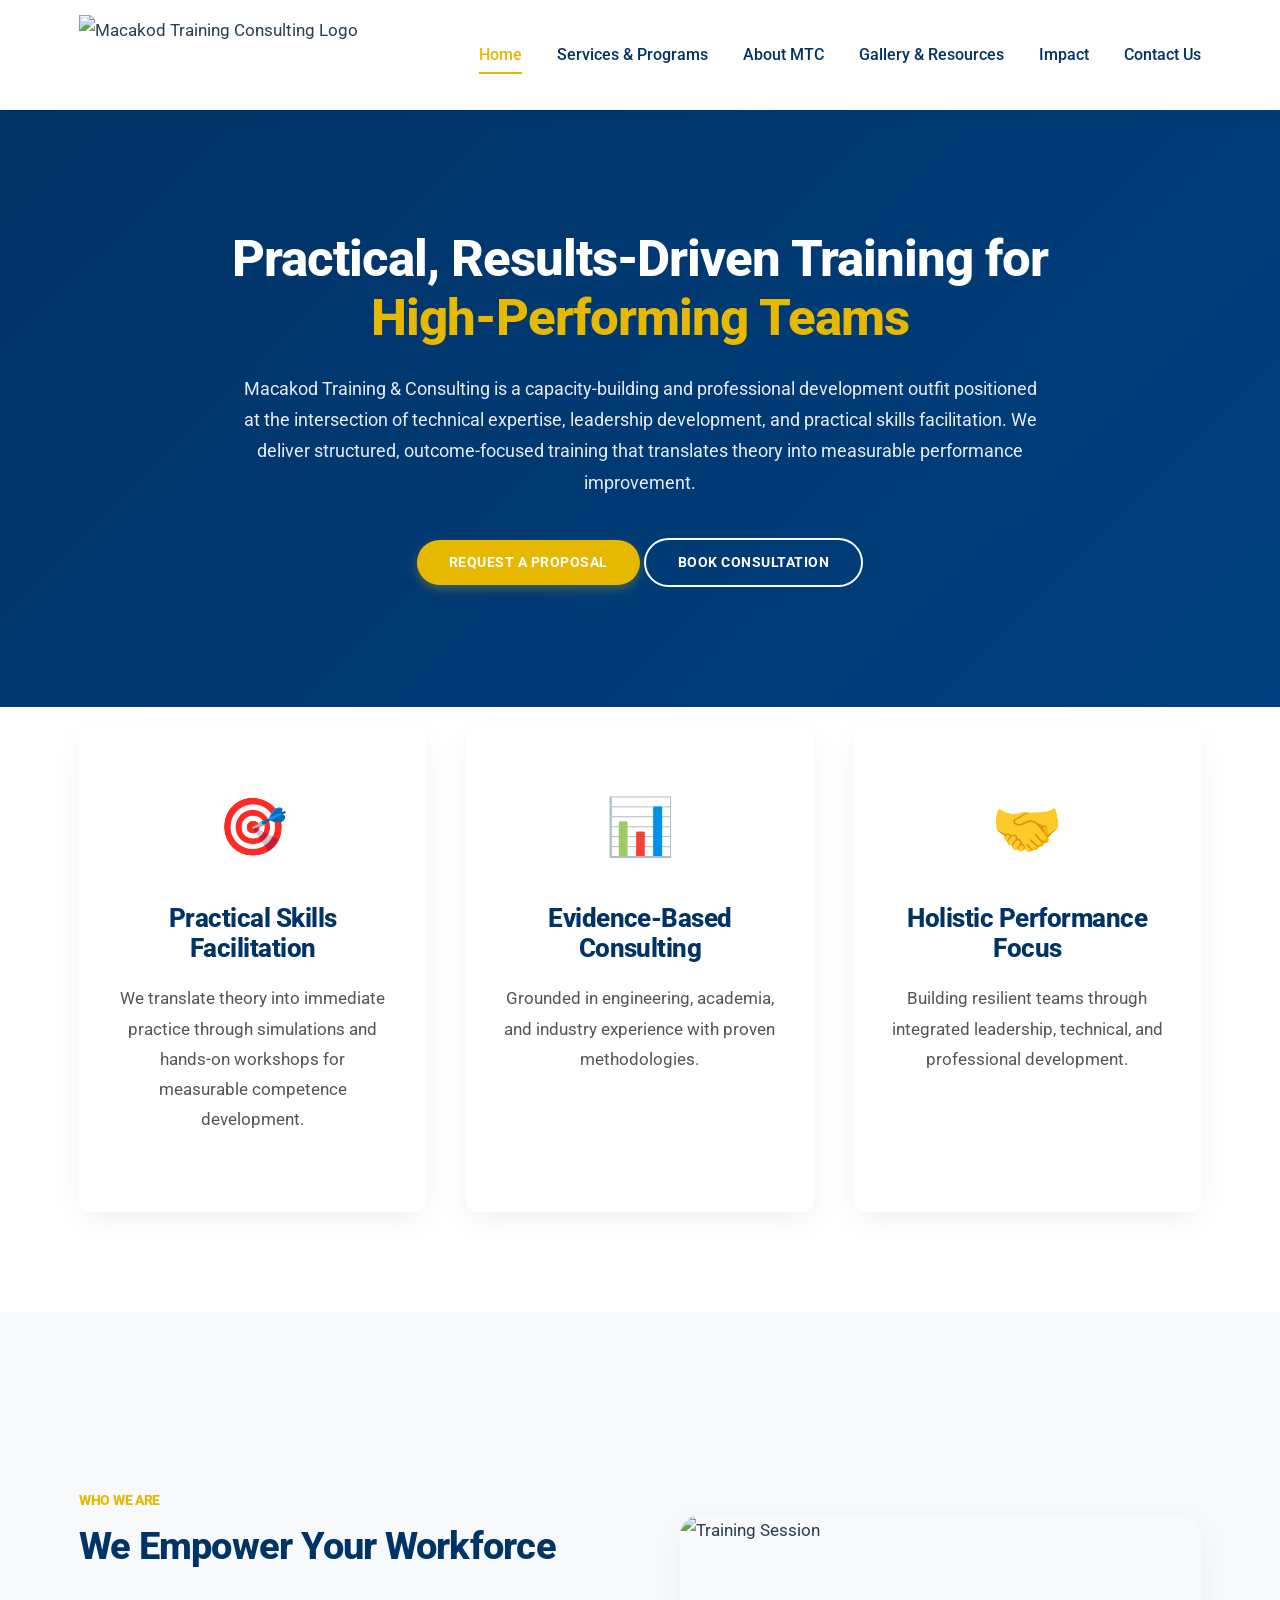
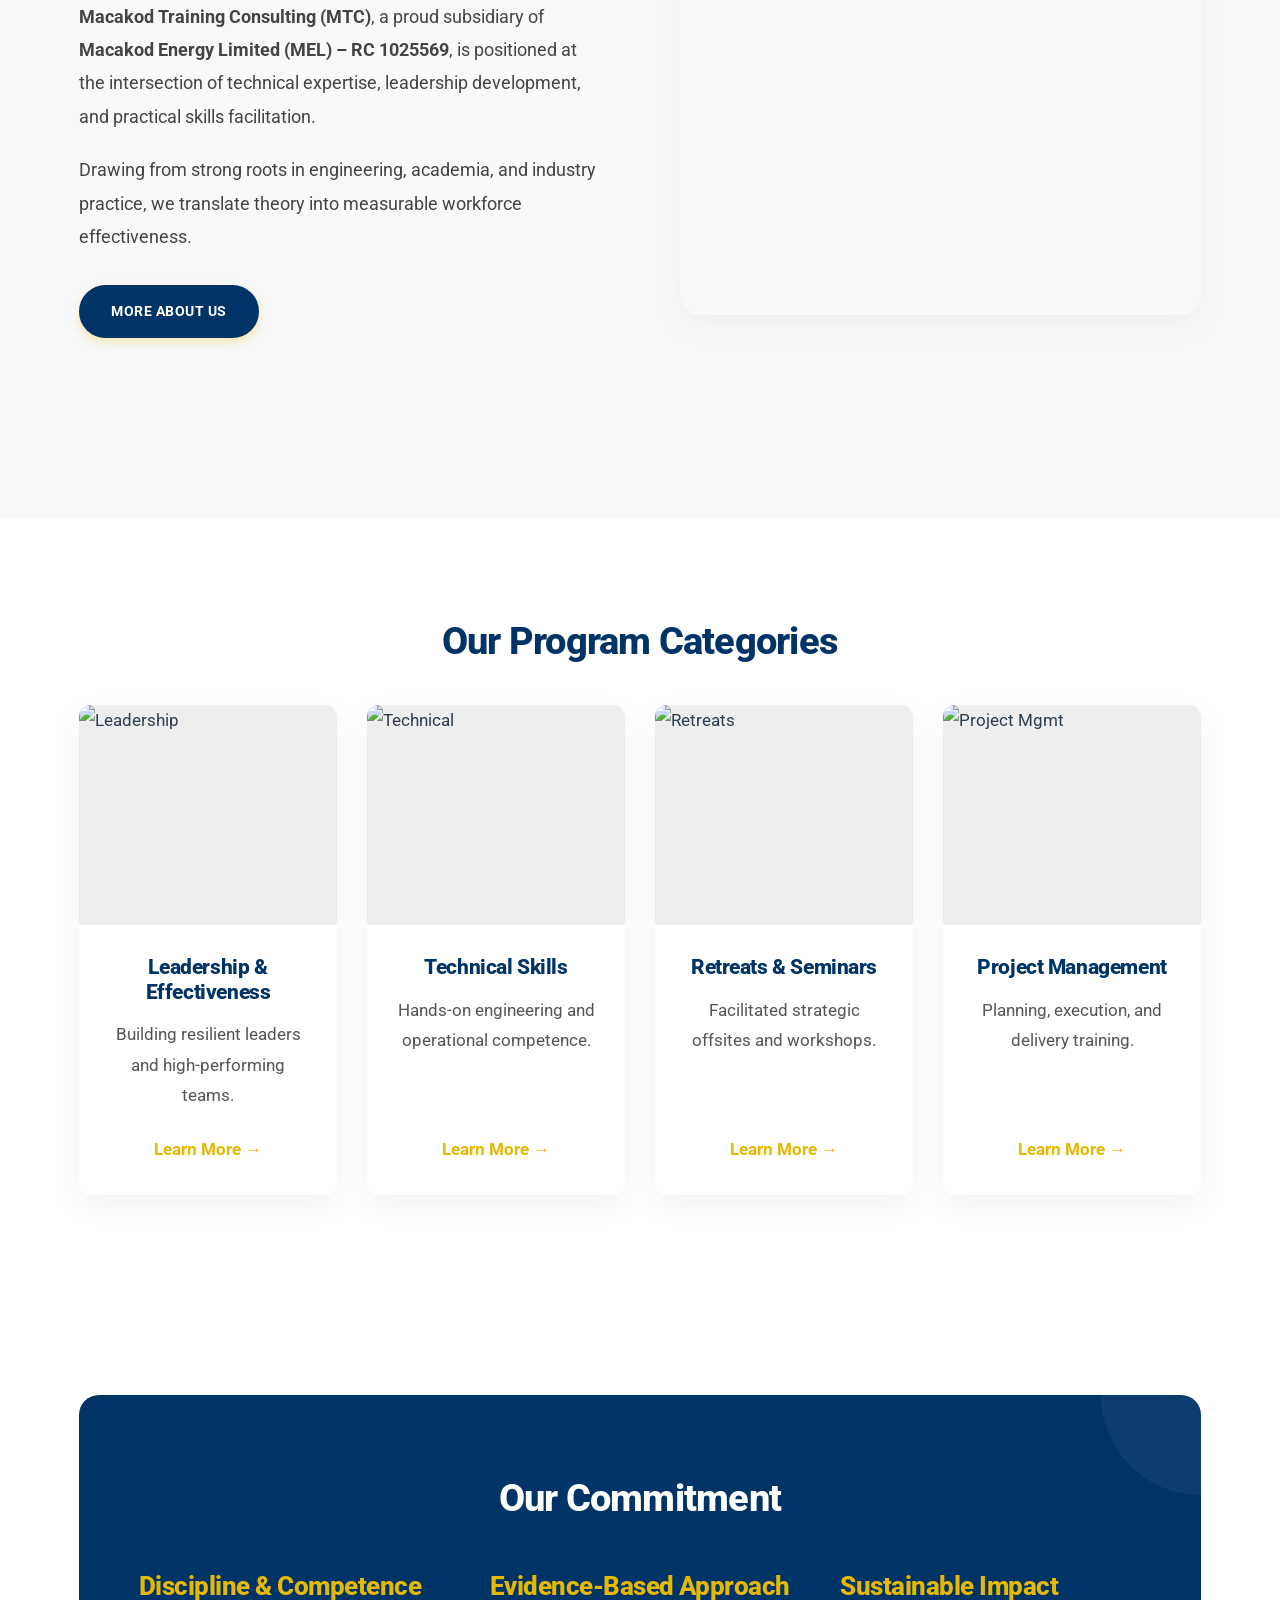
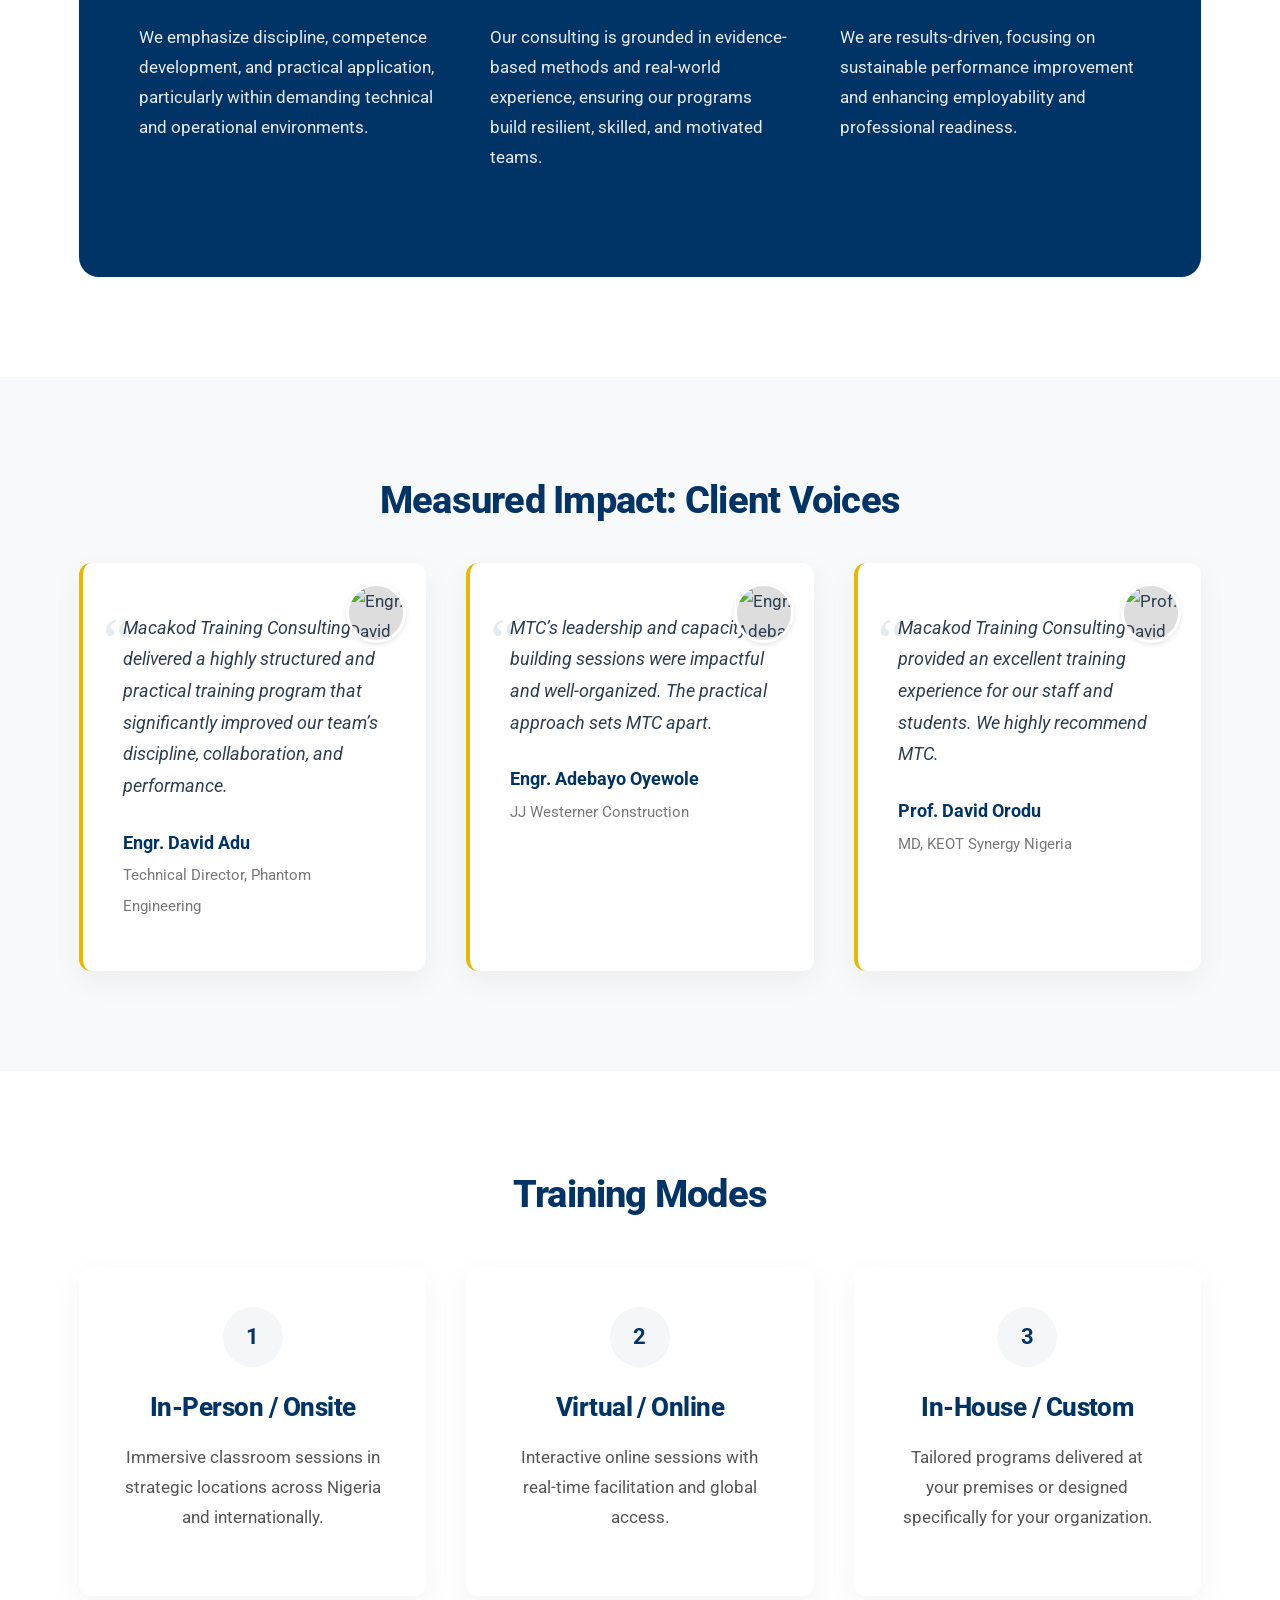
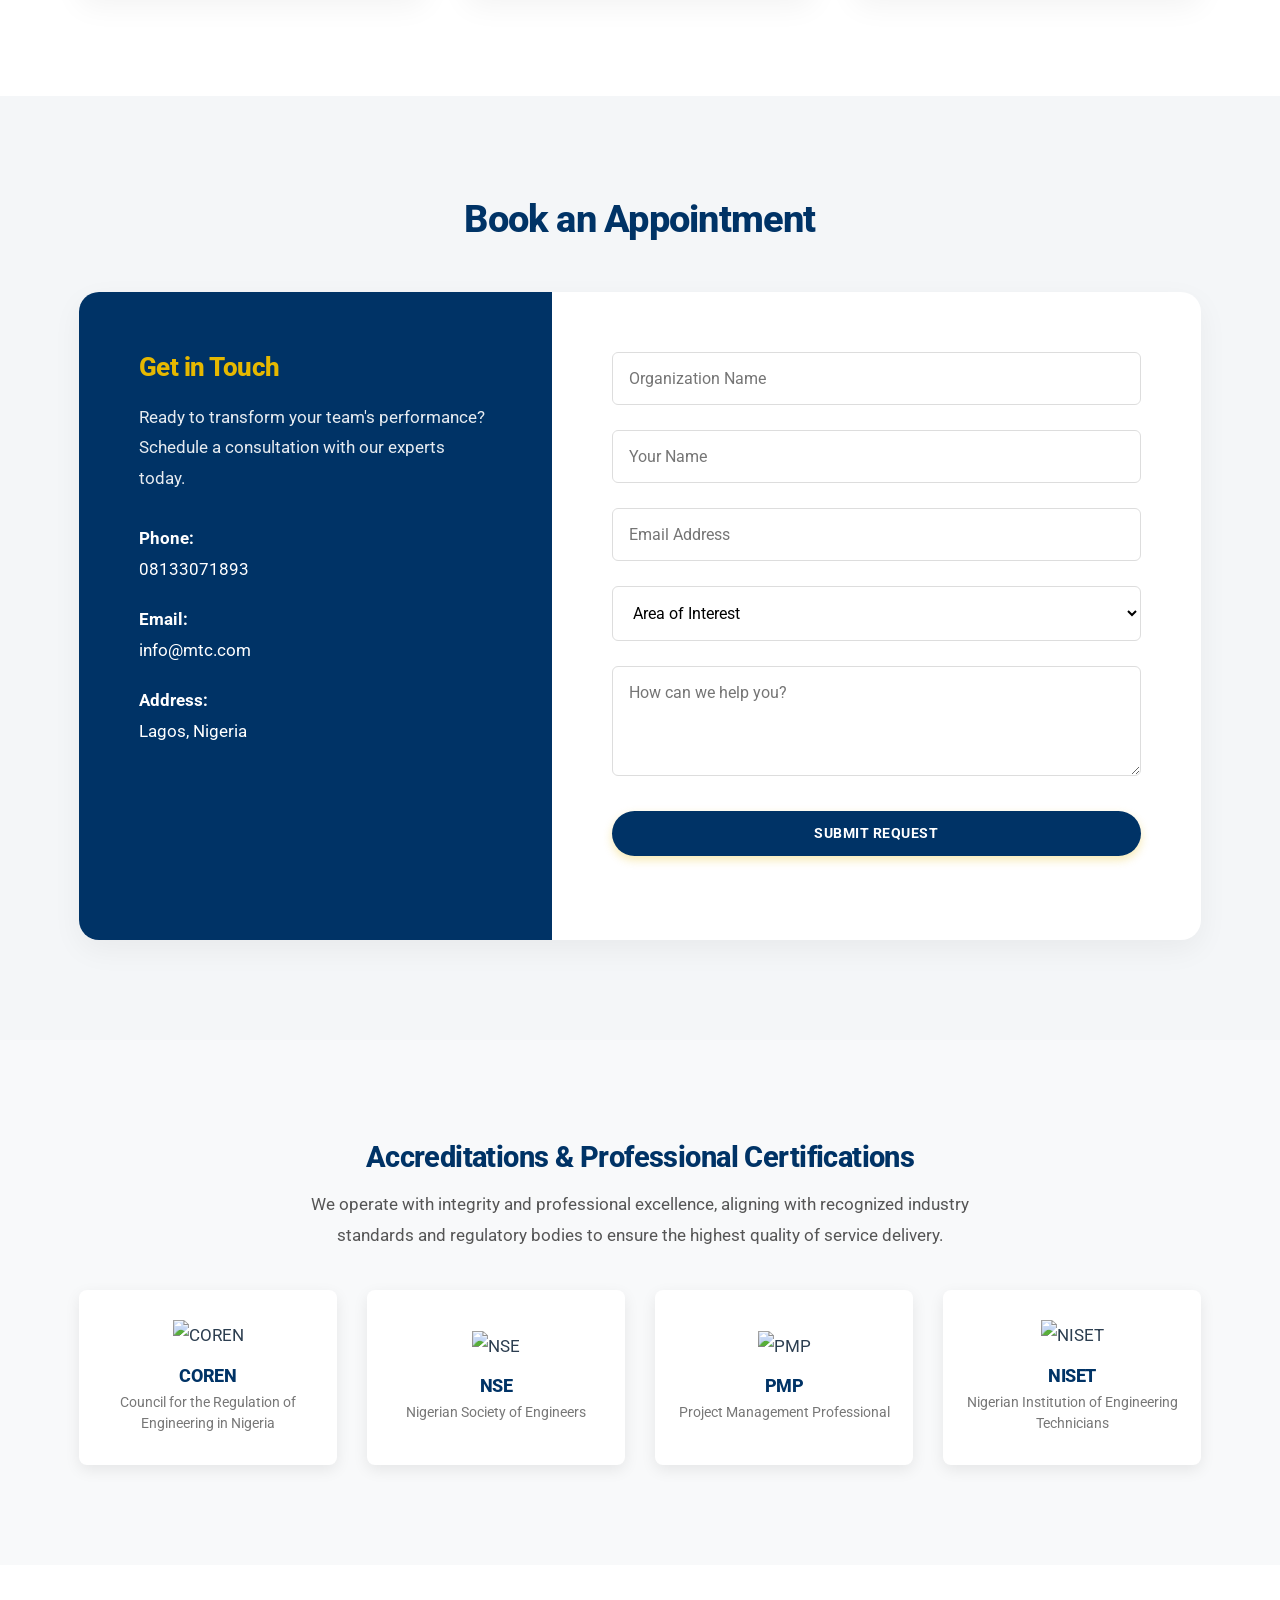
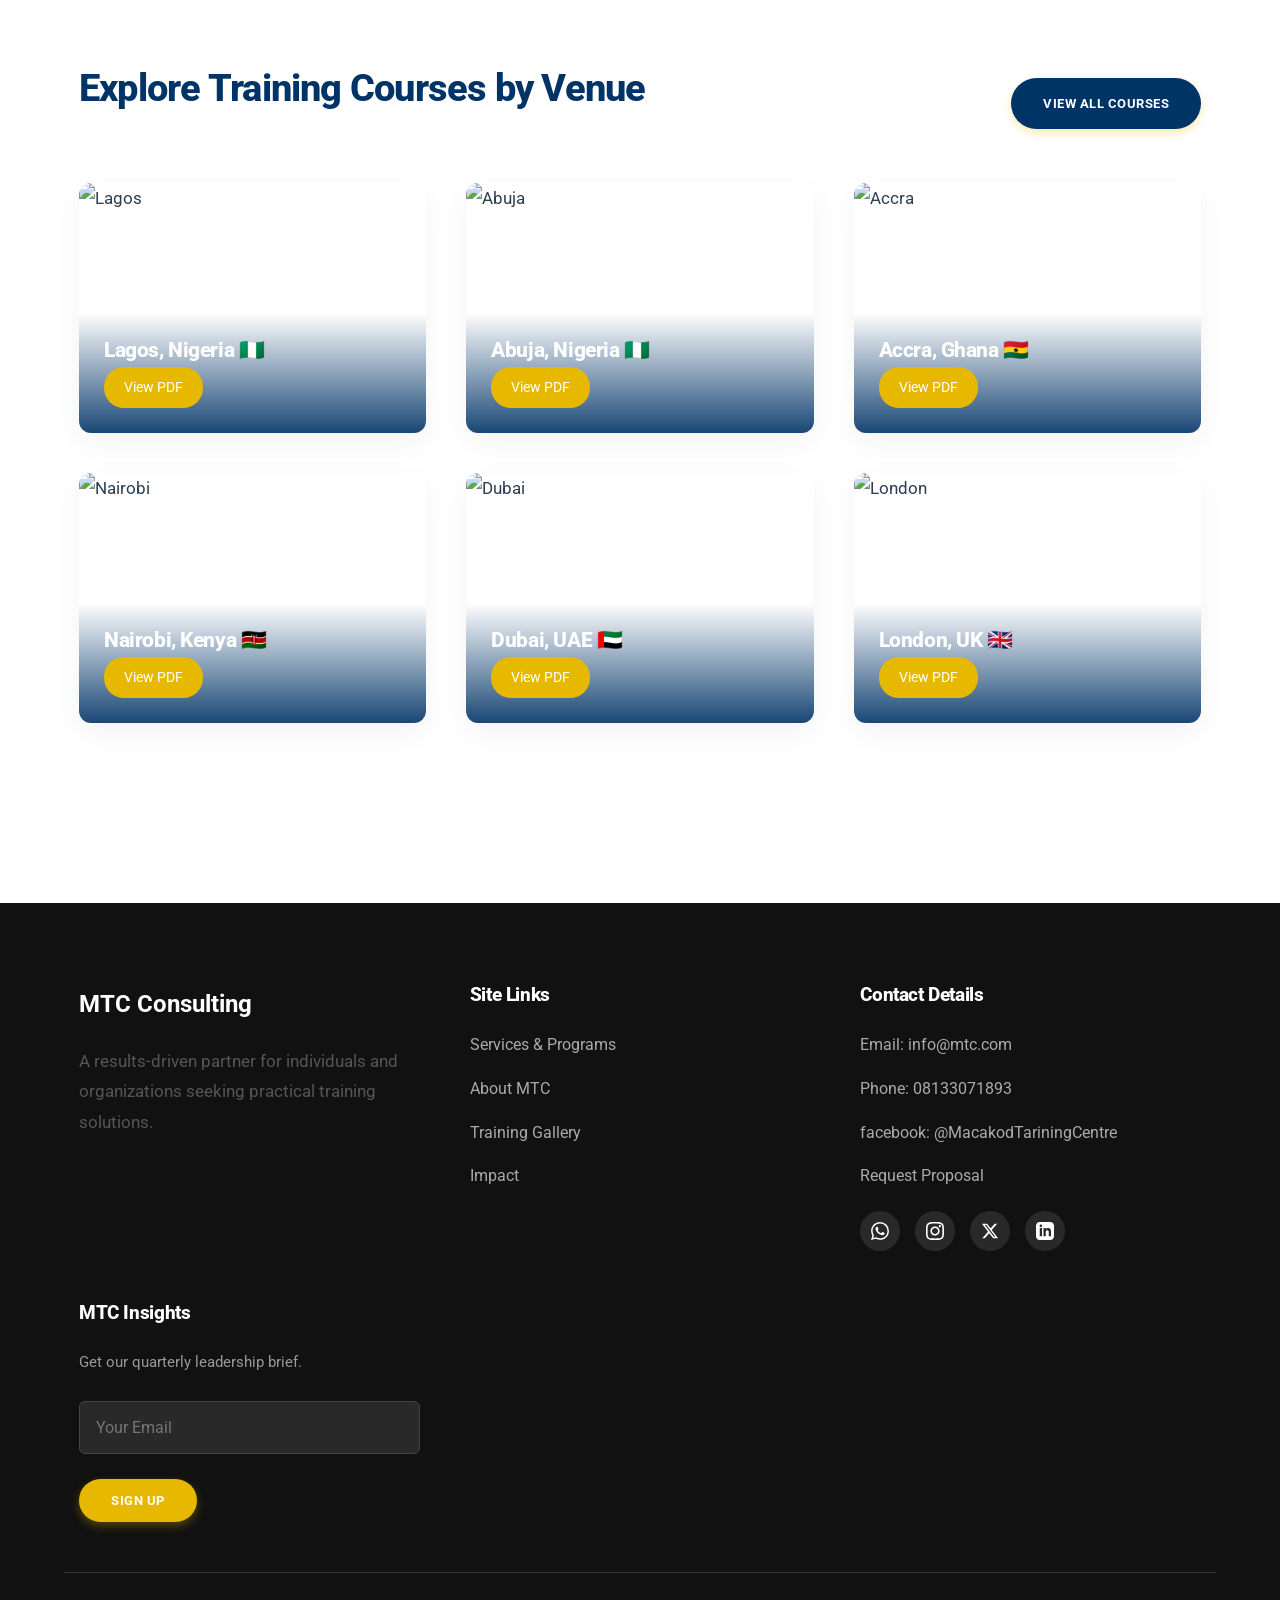
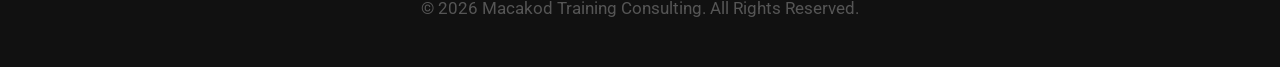
==== commit f05604b3: "Update print statement from 'Hello' to 'Goodbye'" ====
--- a/index.html
+++ b/index.html
@@ -413,7 +413,7 @@
         gap: 50px; /* Increased gap */
         position: relative;
         z-index: 2;
-      }
+        }
       .mission-item h3 {
         color: var(--color-secondary);
         margin-bottom: 20px;
@@ -458,11 +458,12 @@
         font-size: 0.95rem;
         color: #777;
       }
-      /* Additional styling for testimonials in Impact section */
+      
+      /* Circular Photo for Testimonials */
       .testimonial-photo {
         position: absolute;
-        top: 15px;
-        right: 15px;
+        top: 20px;
+        right: 20px;
         width: 60px;
         height: 60px;
         background: #ddd;
@@ -470,6 +471,7 @@
         border: 3px solid white;
         box-shadow: 0 2px 5px rgba(0, 0, 0, 0.1);
         overflow: hidden;
+        z-index: 2;
       }
       .testimonial-photo img {
         width: 100%;
@@ -897,6 +899,8 @@
         .testimonial-photo {
           width: 50px;
           height: 50px;
+          top: 15px;
+          right: 15px;
         }
         .mission-box {
           padding: 50px 30px;
@@ -1155,12 +1159,16 @@
             </div>
           </div>
         </section>
-        <!-- SECTION 5: MEASURED IMPACT -->
+        <!-- SECTION 5: MEASURED IMPACT (UPDATED WITH PHOTOS) -->
         <section class="section-padding bg-light">
           <div class="container">
             <h2 class="text-center">Measured Impact: Client Voices</h2>
             <div class="grid-3" style="margin-top: 40px">
               <div class="testimonial-card">
+                <!-- Added Circular Photo -->
+                <div class="testimonial-photo">
+                  <img src="https://picsum.photos/id/64/100/100" alt="Engr. David Adu" />
+                </div>
                 <div class="quote-icon">“</div>
                 <div class="testimonial-text">
                   Macakod Training Consulting delivered a highly structured and
@@ -1175,6 +1183,10 @@
                 </div>
               </div>
               <div class="testimonial-card">
+                <!-- Added Circular Photo -->
+                <div class="testimonial-photo">
+                  <img src="https://picsum.photos/id/65/100/100" alt="Engr. Adebayo Oyewole" />
+                </div>
                 <div class="quote-icon">“</div>
                 <div class="testimonial-text">
                   MTC’s leadership and capacity-building sessions were impactful
@@ -1188,6 +1200,10 @@
                 </div>
               </div>
               <div class="testimonial-card">
+                <!-- Added Circular Photo -->
+                <div class="testimonial-photo">
+                  <img src="https://picsum.photos/id/66/100/100" alt="Prof. David Orodu" />
+                </div>
                 <div class="quote-icon">“</div>
                 <div class="testimonial-text">
                   Macakod Training Consulting provided an excellent training
